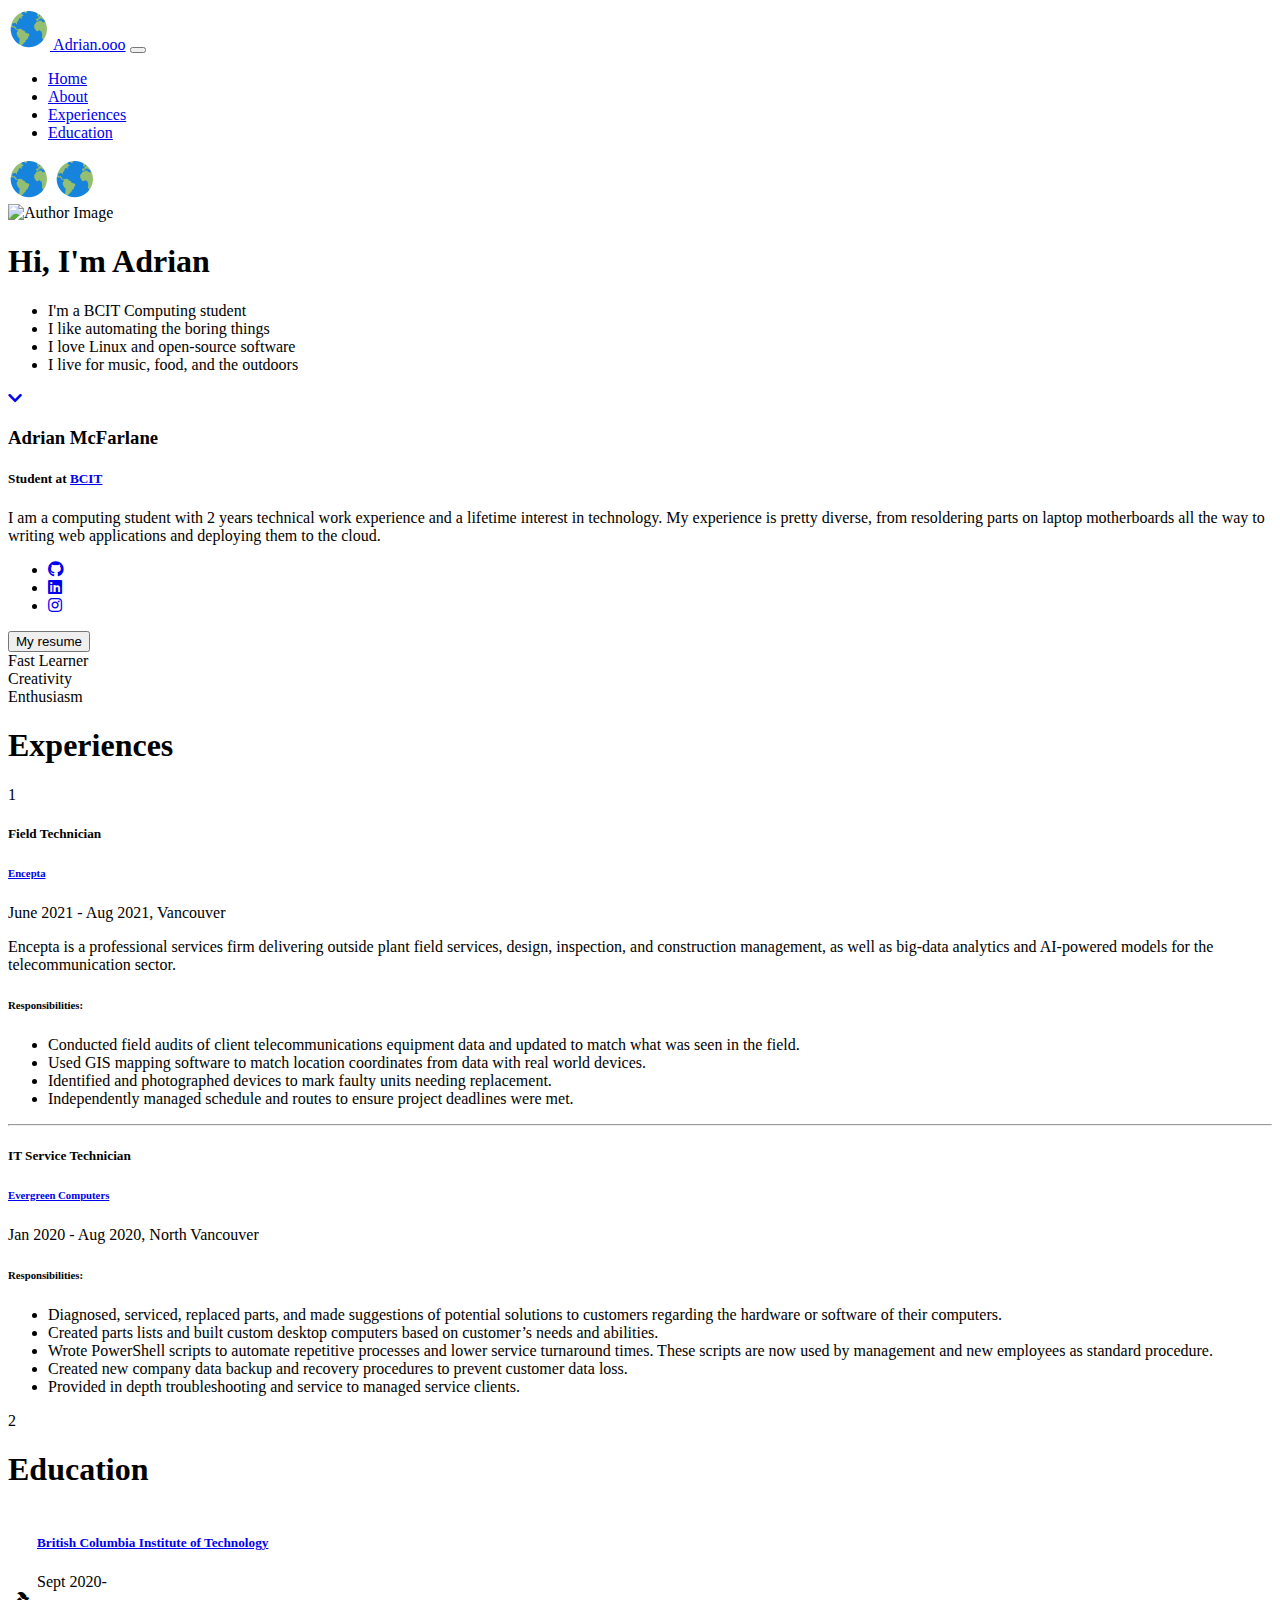
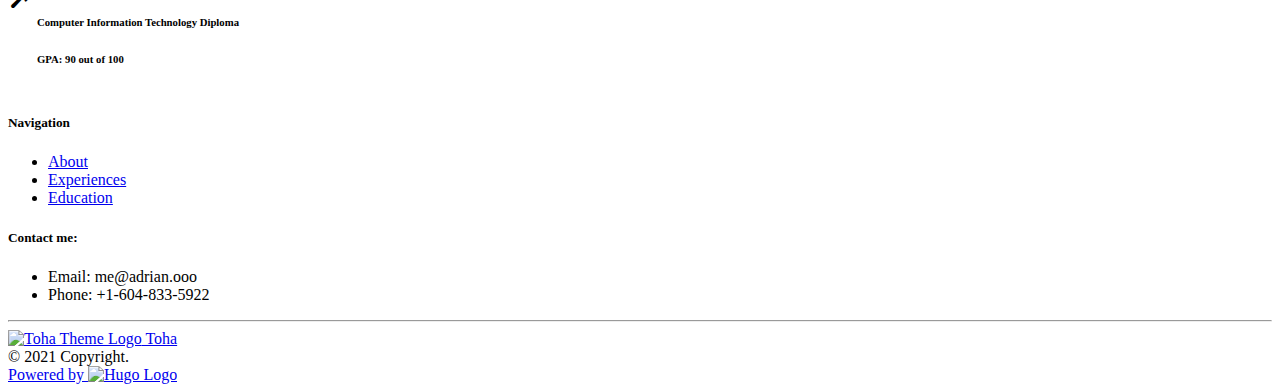
==== index.html @ cb861ec3 "deploy: a873d15d98a8f4fb4af628f9006a7cdf724141d8" ====
<!doctype html><html lang=en><head><meta name=generator content="Hugo 0.77.0"><title>Adrian.ooo</title><meta name=description content="Portfolio, Resume and Blog of Adrian McFarlane"><meta charset=utf-8><meta name=viewport content="width=device-width,initial-scale=1"><meta http-equiv=x-ua-compatible content="ie=edge"><link rel=stylesheet href=/css/bootstrap.min.css><link rel=stylesheet href=/css/layouts/main.css><link rel=stylesheet href=/css/navigators/navbar.css><link rel=stylesheet href=/css/plyr.css><link rel=stylesheet href=/css/flag-icon.min.css><link href="https://fonts.googleapis.com/css2?family=Muli:wght@300;400;500;600" rel=stylesheet><link rel=stylesheet href=https://cdnjs.cloudflare.com/ajax/libs/font-awesome/5.11.2/css/all.min.css><link rel=icon type=image/png href=/images/site/earth_hu4f6877b92e4fd700848e5f9305d8383c_39488_42x0_resize_box_2.png><meta property="og:title" content="Adrian.ooo"><meta property="og:type" content="website"><meta property="og:description" content="Portfolio, Resume and Blog of Adrian McFarlane"><meta property="og:image" content="https://confy.github.io/images/author/adrian-opalspoon.jpg"><meta property="og:url" content="https://confy.github.io"><link rel=stylesheet href=/css/sections/home.css><link rel=stylesheet href=/css/sections/about.css><link rel=stylesheet href=/css/sections/skills.css><link rel=stylesheet href=/css/sections/experiences.css><link rel=stylesheet href=/css/sections/education.css><link rel=stylesheet href=/css/sections/projects.css><link rel=stylesheet href=/css/sections/recent-posts.css><link rel=stylesheet href=/css/sections/achievements.css><link rel=stylesheet href=/css/sections/accomplishments.css><link rel=stylesheet href=/css/style.css><script type=application/javascript>var doNotTrack=false;if(!doNotTrack){window.ga=window.ga||function(){(ga.q=ga.q||[]).push(arguments)};ga.l=+new Date;ga('create','UA-122321624-2','auto');ga('send','pageview');}</script><script async src=https://www.google-analytics.com/analytics.js></script></head><body data-spy=scroll data-target=#top-navbar data-offset=100><nav class="navbar navbar-expand-xl top-navbar initial-navbar" id=top-navbar><div class=container><a class=navbar-brand href=/><img src=/images/site/earth_hu4f6877b92e4fd700848e5f9305d8383c_39488_42x0_resize_box_2.png id=logo alt=Logo>
Adrian.ooo</a>
<button class="navbar-toggler navbar-dark" id=navbar-toggler type=button data-toggle=collapse data-target=#top-nav-items aria-label=menu>
<span class=navbar-toggler-icon></span></button><div class="collapse navbar-collapse" id=top-nav-items><ul class="navbar-nav ml-auto"><li class=nav-item><a class=nav-link href=#home>Home</a></li><li class=nav-item><a class=nav-link href=#about>About</a></li><li class=nav-item><a class=nav-link href=#experiences>Experiences</a></li><li class=nav-item><a class=nav-link href=#education>Education</a></li></ul></div></div><img src=/images/site/earth_hu4f6877b92e4fd700848e5f9305d8383c_39488_42x0_resize_box_2.png class=d-none id=main-logo alt=Logo>
<img src=/images/site/earth_hu4f6877b92e4fd700848e5f9305d8383c_39488_42x0_resize_box_2.png class=d-none id=inverted-logo alt="Inverted Logo"></nav><div class="container-fluid home" id=home><style>#homePageBackgroundImageDivStyled{background-image:url(https://confy.github.io/images/site/default_background_hud41e00eeefd72faed347d5d20a286af7_655646_500x0_resize_q75_box.jpg)}@media(min-width:500px) and (max-width:800px){#homePageBackgroundImageDivStyled{background-image:url(https://confy.github.io/images/site/default_background_hud41e00eeefd72faed347d5d20a286af7_655646_800x0_resize_q75_box.jpg)}}@media(min-width:801px) and (max-width:1200px){#homePageBackgroundImageDivStyled{background-image:url(https://confy.github.io/images/site/default_background_hud41e00eeefd72faed347d5d20a286af7_655646_1200x0_resize_q75_box.jpg)}}@media(min-width:1201px) and (max-width:1500px){#homePageBackgroundImageDivStyled{background-image:url(https://confy.github.io/images/site/default_background_hud41e00eeefd72faed347d5d20a286af7_655646_1500x0_resize_q75_box.jpg)}}@media(min-width:1501px){#homePageBackgroundImageDivStyled{background-image:url(https://confy.github.io/images/site/default_background.jpg)}}</style><span class=on-the-fly-behavior></span><div id=homePageBackgroundImageDivStyled class="background container-fluid"></div><div class="container content text-center"><img src=/images/author/adrian-opalspoon_hue1e004f68374052e8c4bc7984e590418_100474_148x148_fit_q75_box.jpg class="rounded-circle mx-auto d-block img-fluid" alt="Author Image"><h1 class=greeting>Hi, I'm Adrian</h1><div class=typing-carousel><span id=ityped class=ityped></span><span class=ityped-cursor></span></div><ul id=typing-carousel-data><li>I'm a BCIT Computing student</li><li>I like automating the boring things</li><li>I love Linux and open-source software</li><li>I live for music, food, and the outdoors</li></ul><a href=#about aria-label="Read More - Adrian"><i class="arrow bounce fa fa-chevron-down"></i></a></div></div><div class="container-fluid section-holder d-flex bg-white"><div class="container anchor p-lg-5 about-section" id=about><div class="row pt-sm-2 pt-md-4 align-self-center"><div class=col-sm-6><h3 class=p-1>Adrian McFarlane</h3><h5 class=p-1>Student
at <a href=https://www.bcit.ca/programs/computer-information-technology-diploma-full-time-5540dipma/ title=BCIT target=_blank rel=noopener>BCIT</a></h5><p class="p-1 text-justify">I am a computing student with 2 years technical work experience and a lifetime interest in technology. My experience is pretty diverse, from resoldering parts on laptop motherboards all the way to writing web applications and deploying them to the cloud.</p><div class="text-container ml-auto"><ul class="social-link d-flex"><li><a href=https://www.github.com/confy title=Github target=_blank rel=noopener><i class="fab fa-github"></i></a></li><li><a href=https://www.linkedin.com/in/adrian-mcfarlane-b0b06b20b/ title=LinkedIn target=_blank rel=noopener><i class="fab fa-linkedin"></i></a></li><li><a href=https://www.instagram.com/adrianmc/ title=Instagram target=_blank rel=noopener><i class="fab fa-instagram"></i></a></li></ul></div><a href=/files/resume.pdf title="My resume" target=#><button class="btn btn-dark">My resume</button></a></div><div class="col-sm-6 pt-5 pl-md-4 pl-sm-3 pt-sm-0"><div class=row><div class="col-6 col-lg-4 p-2"><div class="circular-progress red"><span class=circular-progress-left><span class="circular-progress-bar circular-progress-percentage-90"></span></span><span class=circular-progress-right><span class=circular-progress-bar></span></span><div class=circular-progress-value>Fast Learner</div></div></div><div class="col-6 col-lg-4 p-2"><div class="circular-progress green"><span class=circular-progress-left><span class="circular-progress-bar circular-progress-percentage-90"></span></span><span class=circular-progress-right><span class=circular-progress-bar></span></span><div class=circular-progress-value>Creativity</div></div></div><div class="col-6 col-lg-4 p-2"><div class="circular-progress yellow"><span class=circular-progress-left><span class="circular-progress-bar circular-progress-percentage-95"></span></span><span class=circular-progress-right><span class=circular-progress-bar></span></span><div class=circular-progress-value>Enthusiasm</div></div></div></div></div></div></div></div><div class="container-fluid section-holder d-flex bg-dimmed"><div class="container-fluid anchor pb-5 experiences-section" id=experiences><h1 class=text-center>Experiences</h1><div class="container timeline text-justify"><div class="row align-items-center d-flex"><div class="col-1 col-lg-2 text-center vertical-line d-inline-flex justify-content-center"><div class="circle font-weight-bold">1</div></div><div class="col-10 col-lg-8"><div class=experience-entry-heading><h5>Field Technician</h5><h6><a href=https://www.encepta.net/ title=Encepta target=_blank rel=noopener>Encepta</a></h6><p class=text-muted>June 2021 - Aug 2021,
Vancouver</p></div><p>Encepta is a professional services firm delivering outside plant field services, design, inspection, and construction management, as well as big-data analytics and AI-powered models for the telecommunication sector.</p><h6 class=text-muted>Responsibilities:</h6><ul class=justify-content-around><li>Conducted field audits of client telecommunications equipment data and updated to match what was seen in the field.</li><li>Used GIS mapping software to match location coordinates from data with real world devices.</li><li>Identified and photographed devices to mark faulty units needing replacement.</li><li>Independently managed schedule and routes to ensure project deadlines were met.</li></ul></div></div><div class="row horizontal-line"><div class="col-1 col-lg-2 timeline-side-div"><div class=corner></div></div><div class="col-10 col-lg-8"><hr></div><div class="col-1 col-lg-2 timeline-side-div"><div class=corner></div></div></div><div class="row align-items-center justify-content-end d-flex"><div class="col-10 col-lg-8"><div class=experience-entry-heading><h5>IT Service Technician</h5><h6><a href=https://www.evergreencomputers.ca/ title="Evergreen Computers" target=_blank rel=noopener>Evergreen Computers</a></h6><p class=text-muted>Jan 2020 - Aug 2020,
North Vancouver</p></div><p></p><h6 class=text-muted>Responsibilities:</h6><ul class=justify-content-around><li>Diagnosed, serviced, replaced parts, and made suggestions of potential solutions to customers regarding the hardware or software of their computers.</li><li>Created parts lists and built custom desktop computers based on customer’s needs and abilities.</li><li>Wrote PowerShell scripts to automate repetitive processes and lower service turnaround times. These scripts are now used by management and new employees as standard procedure.</li><li>Created new company data backup and recovery procedures to prevent customer data loss.</li><li>Provided in depth troubleshooting and service to managed service clients.</li></ul></div><div class="col-1 col-lg-2 text-center vertical-line d-inline-flex justify-content-center"><div class="circle font-weight-bold">2</div></div></div></div></div></div><div class="container-fluid section-holder d-flex bg-white"><div class="container-fluid anchor pb-5 education-section" id=education><h1 class=text-center>Education</h1><div class=container><table class=education-info-table><tbody><tr><td class=icon><div class=hline></div><div class=icon-holder><i class="fas fa-hammer"></i></div></td><td class=line><div></div></td><td class=details><div class="degree-info card"><div class=row><div class="col-lg-10 col-md-8"><h5><a href=https://www.bcit.ca/ title="British Columbia Institute of Technology" target=_blank rel=noopener>British Columbia Institute of Technology</a></h5></div><div class="timeframe col-lg-2 col-md-4">Sept 2020-</div></div><h6>Computer Information Technology Diploma</h6><h6><span class=text-muted>GPA: </span><span>90</span> out of <span>100</span></h6></div></td></tr></tbody></table></div></div></div><footer class="container-fluid text-center align-content-center footer pb-2"><div class="container pt-5"><div class="row text-left"><div class="col-md-4 col-sm-12"><h5>Navigation</h5><ul><li class=nav-item><a class=smooth-scroll href=/#about>About</a></li><li class=nav-item><a class=smooth-scroll href=/#experiences>Experiences</a></li><li class=nav-item><a class=smooth-scroll href=/#education>Education</a></li></ul></div><div class="col-md-4 col-sm-12"><h5>Contact me:</h5><ul><li><span>Email:</span> <span>me@adrian.ooo</span></li><li><span>Phone:</span> <span>+1-604-833-5922</span></li></ul></div></div></div><hr><div class=container><div class="row text-left"><div class=col-md-4><a id=theme href=https://github.com/hossainemruz/toha target=_blank rel=noopener><img src=/images/theme-logo_hu8376fd15465fef26ffe66b6bcf0ca686_13669_32x0_resize_box_2.png alt="Toha Theme Logo">
Toha</a></div><div class="col-md-4 text-center">© 2021 Copyright.</div><div class="col-md-4 text-right"><a id=hugo href=https://gohugo.io/ target=_blank rel=noopener>Powered by
<img src=/images/hugo-logo.svg alt="Hugo Logo" height=18></a></div></div></div></footer><script type=text/javascript src=/js/jquery-3.4.1.min.js></script><script type=text/javascript src=/js/popper.min.js></script><script type=text/javascript src=/js/bootstrap.min.js></script><script type=text/javascript src=/js/navbar.js></script><script type=text/javascript src=/js/plyr.js></script><script type=text/javascript src=/js/main.js></script><script src=/js/itype.min.js></script><script src=/js/github-button.js></script><script src=/js/home.js></script><script src=/js/jquery.filterizr.min.js></script></body></html>
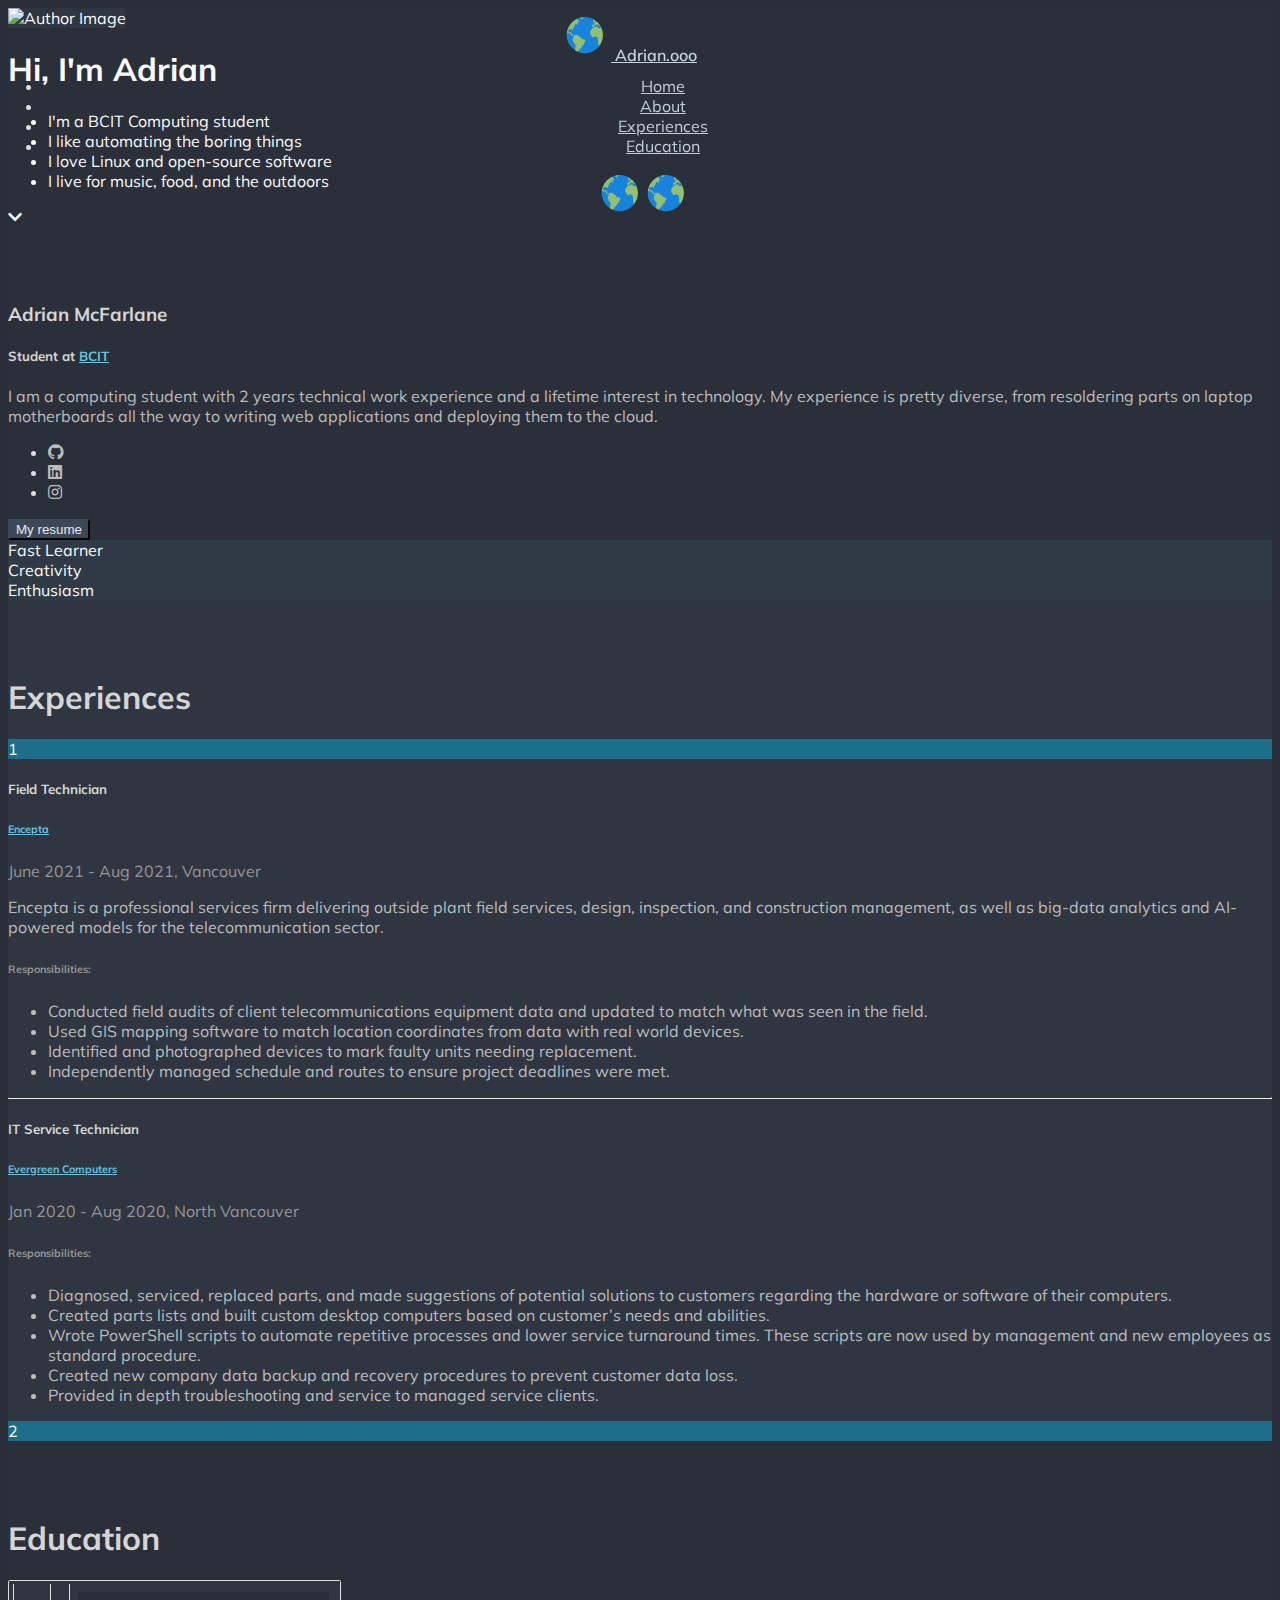
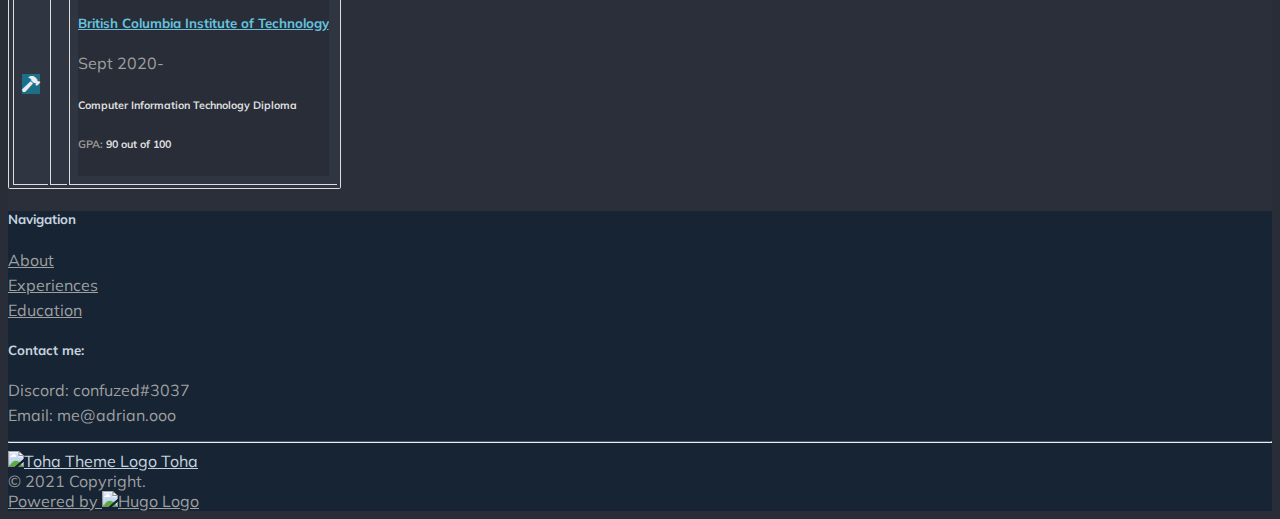
==== commit 2b6b2f54: "deploy: cf435c180e3354b45156dacb5be3ffd95b20d415" ====
--- a/index.html
+++ b/index.html
@@ -1,10 +1,10 @@
-<!doctype html><html lang=en><head><meta name=generator content="Hugo 0.77.0"><title>Adrian.ooo</title><meta name=description content="Portfolio, Resume and Blog of Adrian McFarlane"><meta charset=utf-8><meta name=viewport content="width=device-width,initial-scale=1"><meta http-equiv=x-ua-compatible content="ie=edge"><link rel=stylesheet href=/css/bootstrap.min.css><link rel=stylesheet href=/css/layouts/main.css><link rel=stylesheet href=/css/navigators/navbar.css><link rel=stylesheet href=/css/plyr.css><link rel=stylesheet href=/css/flag-icon.min.css><link href="https://fonts.googleapis.com/css2?family=Muli:wght@300;400;500;600" rel=stylesheet><link rel=stylesheet href=https://cdnjs.cloudflare.com/ajax/libs/font-awesome/5.11.2/css/all.min.css><link rel=icon type=image/png href=/images/site/earth_hu4f6877b92e4fd700848e5f9305d8383c_39488_42x0_resize_box_2.png><meta property="og:title" content="Adrian.ooo"><meta property="og:type" content="website"><meta property="og:description" content="Portfolio, Resume and Blog of Adrian McFarlane"><meta property="og:image" content="https://confy.github.io/images/author/adrian-opalspoon.jpg"><meta property="og:url" content="https://confy.github.io"><link rel=stylesheet href=/css/sections/home.css><link rel=stylesheet href=/css/sections/about.css><link rel=stylesheet href=/css/sections/skills.css><link rel=stylesheet href=/css/sections/experiences.css><link rel=stylesheet href=/css/sections/education.css><link rel=stylesheet href=/css/sections/projects.css><link rel=stylesheet href=/css/sections/recent-posts.css><link rel=stylesheet href=/css/sections/achievements.css><link rel=stylesheet href=/css/sections/accomplishments.css><link rel=stylesheet href=/css/style.css><script type=application/javascript>var doNotTrack=false;if(!doNotTrack){window.ga=window.ga||function(){(ga.q=ga.q||[]).push(arguments)};ga.l=+new Date;ga('create','UA-122321624-2','auto');ga('send','pageview');}</script><script async src=https://www.google-analytics.com/analytics.js></script></head><body data-spy=scroll data-target=#top-navbar data-offset=100><nav class="navbar navbar-expand-xl top-navbar initial-navbar" id=top-navbar><div class=container><a class=navbar-brand href=/><img src=/images/site/earth_hu4f6877b92e4fd700848e5f9305d8383c_39488_42x0_resize_box_2.png id=logo alt=Logo>
+<!doctype html><html lang=en><head><meta name=generator content="Hugo 0.77.0"><title>Adrian.ooo</title><meta name=description content="Portfolio, Resume of Adrian McFarlane"><meta charset=utf-8><meta name=viewport content="width=device-width,initial-scale=1"><meta http-equiv=x-ua-compatible content="ie=edge"><link rel=stylesheet href=/css/bootstrap.min.css><link rel=stylesheet href=/css/layouts/main.css><link rel=stylesheet href=/css/navigators/navbar.css><link rel=stylesheet href=/css/plyr.css><link rel=stylesheet href=/css/flag-icon.min.css><link href="https://fonts.googleapis.com/css2?family=Muli:wght@300;400;500;600" rel=stylesheet><link rel=stylesheet href=https://cdnjs.cloudflare.com/ajax/libs/font-awesome/5.11.2/css/all.min.css><link rel=icon type=image/png href=/images/site/earth_hu4f6877b92e4fd700848e5f9305d8383c_39488_42x0_resize_box_2.png><meta property="og:title" content="Adrian.ooo"><meta property="og:type" content="website"><meta property="og:description" content="Portfolio, Resume of Adrian McFarlane"><meta property="og:image" content="https://confy.github.io/images/author/adrian-opalspoon.jpg"><meta property="og:url" content="https://confy.github.io"><link rel=stylesheet href=/css/sections/home.css><link rel=stylesheet href=/css/sections/about.css><link rel=stylesheet href=/css/sections/skills.css><link rel=stylesheet href=/css/sections/experiences.css><link rel=stylesheet href=/css/sections/education.css><link rel=stylesheet href=/css/sections/projects.css><link rel=stylesheet href=/css/sections/recent-posts.css><link rel=stylesheet href=/css/sections/achievements.css><link rel=stylesheet href=/css/sections/accomplishments.css><link rel=stylesheet href=/css/style.css><script type=application/javascript>var doNotTrack=false;if(!doNotTrack){window.ga=window.ga||function(){(ga.q=ga.q||[]).push(arguments)};ga.l=+new Date;ga('create','UA-122321624-2','auto');ga('send','pageview');}</script><script async src=https://www.google-analytics.com/analytics.js></script></head><body data-spy=scroll data-target=#top-navbar data-offset=100><nav class="navbar navbar-expand-xl top-navbar initial-navbar" id=top-navbar><div class=container><a class=navbar-brand href=/><img src=/images/site/earth_hu4f6877b92e4fd700848e5f9305d8383c_39488_42x0_resize_box_2.png id=logo alt=Logo>
 Adrian.ooo</a>
 <button class="navbar-toggler navbar-dark" id=navbar-toggler type=button data-toggle=collapse data-target=#top-nav-items aria-label=menu>
 <span class=navbar-toggler-icon></span></button><div class="collapse navbar-collapse" id=top-nav-items><ul class="navbar-nav ml-auto"><li class=nav-item><a class=nav-link href=#home>Home</a></li><li class=nav-item><a class=nav-link href=#about>About</a></li><li class=nav-item><a class=nav-link href=#experiences>Experiences</a></li><li class=nav-item><a class=nav-link href=#education>Education</a></li></ul></div></div><img src=/images/site/earth_hu4f6877b92e4fd700848e5f9305d8383c_39488_42x0_resize_box_2.png class=d-none id=main-logo alt=Logo>
 <img src=/images/site/earth_hu4f6877b92e4fd700848e5f9305d8383c_39488_42x0_resize_box_2.png class=d-none id=inverted-logo alt="Inverted Logo"></nav><div class="container-fluid home" id=home><style>#homePageBackgroundImageDivStyled{background-image:url(https://confy.github.io/images/site/default_background_hud41e00eeefd72faed347d5d20a286af7_655646_500x0_resize_q75_box.jpg)}@media(min-width:500px) and (max-width:800px){#homePageBackgroundImageDivStyled{background-image:url(https://confy.github.io/images/site/default_background_hud41e00eeefd72faed347d5d20a286af7_655646_800x0_resize_q75_box.jpg)}}@media(min-width:801px) and (max-width:1200px){#homePageBackgroundImageDivStyled{background-image:url(https://confy.github.io/images/site/default_background_hud41e00eeefd72faed347d5d20a286af7_655646_1200x0_resize_q75_box.jpg)}}@media(min-width:1201px) and (max-width:1500px){#homePageBackgroundImageDivStyled{background-image:url(https://confy.github.io/images/site/default_background_hud41e00eeefd72faed347d5d20a286af7_655646_1500x0_resize_q75_box.jpg)}}@media(min-width:1501px){#homePageBackgroundImageDivStyled{background-image:url(https://confy.github.io/images/site/default_background.jpg)}}</style><span class=on-the-fly-behavior></span><div id=homePageBackgroundImageDivStyled class="background container-fluid"></div><div class="container content text-center"><img src=/images/author/adrian-opalspoon_hue1e004f68374052e8c4bc7984e590418_100474_148x148_fit_q75_box.jpg class="rounded-circle mx-auto d-block img-fluid" alt="Author Image"><h1 class=greeting>Hi, I'm Adrian</h1><div class=typing-carousel><span id=ityped class=ityped></span><span class=ityped-cursor></span></div><ul id=typing-carousel-data><li>I'm a BCIT Computing student</li><li>I like automating the boring things</li><li>I love Linux and open-source software</li><li>I live for music, food, and the outdoors</li></ul><a href=#about aria-label="Read More - Adrian"><i class="arrow bounce fa fa-chevron-down"></i></a></div></div><div class="container-fluid section-holder d-flex bg-white"><div class="container anchor p-lg-5 about-section" id=about><div class="row pt-sm-2 pt-md-4 align-self-center"><div class=col-sm-6><h3 class=p-1>Adrian McFarlane</h3><h5 class=p-1>Student
 at <a href=https://www.bcit.ca/programs/computer-information-technology-diploma-full-time-5540dipma/ title=BCIT target=_blank rel=noopener>BCIT</a></h5><p class="p-1 text-justify">I am a computing student with 2 years technical work experience and a lifetime interest in technology. My experience is pretty diverse, from resoldering parts on laptop motherboards all the way to writing web applications and deploying them to the cloud.</p><div class="text-container ml-auto"><ul class="social-link d-flex"><li><a href=https://www.github.com/confy title=Github target=_blank rel=noopener><i class="fab fa-github"></i></a></li><li><a href=https://www.linkedin.com/in/adrian-mcfarlane-b0b06b20b/ title=LinkedIn target=_blank rel=noopener><i class="fab fa-linkedin"></i></a></li><li><a href=https://www.instagram.com/adrianmc/ title=Instagram target=_blank rel=noopener><i class="fab fa-instagram"></i></a></li></ul></div><a href=/files/resume.pdf title="My resume" target=#><button class="btn btn-dark">My resume</button></a></div><div class="col-sm-6 pt-5 pl-md-4 pl-sm-3 pt-sm-0"><div class=row><div class="col-6 col-lg-4 p-2"><div class="circular-progress red"><span class=circular-progress-left><span class="circular-progress-bar circular-progress-percentage-90"></span></span><span class=circular-progress-right><span class=circular-progress-bar></span></span><div class=circular-progress-value>Fast Learner</div></div></div><div class="col-6 col-lg-4 p-2"><div class="circular-progress green"><span class=circular-progress-left><span class="circular-progress-bar circular-progress-percentage-90"></span></span><span class=circular-progress-right><span class=circular-progress-bar></span></span><div class=circular-progress-value>Creativity</div></div></div><div class="col-6 col-lg-4 p-2"><div class="circular-progress yellow"><span class=circular-progress-left><span class="circular-progress-bar circular-progress-percentage-95"></span></span><span class=circular-progress-right><span class=circular-progress-bar></span></span><div class=circular-progress-value>Enthusiasm</div></div></div></div></div></div></div></div><div class="container-fluid section-holder d-flex bg-dimmed"><div class="container-fluid anchor pb-5 experiences-section" id=experiences><h1 class=text-center>Experiences</h1><div class="container timeline text-justify"><div class="row align-items-center d-flex"><div class="col-1 col-lg-2 text-center vertical-line d-inline-flex justify-content-center"><div class="circle font-weight-bold">1</div></div><div class="col-10 col-lg-8"><div class=experience-entry-heading><h5>Field Technician</h5><h6><a href=https://www.encepta.net/ title=Encepta target=_blank rel=noopener>Encepta</a></h6><p class=text-muted>June 2021 - Aug 2021,
 Vancouver</p></div><p>Encepta is a professional services firm delivering outside plant field services, design, inspection, and construction management, as well as big-data analytics and AI-powered models for the telecommunication sector.</p><h6 class=text-muted>Responsibilities:</h6><ul class=justify-content-around><li>Conducted field audits of client telecommunications equipment data and updated to match what was seen in the field.</li><li>Used GIS mapping software to match location coordinates from data with real world devices.</li><li>Identified and photographed devices to mark faulty units needing replacement.</li><li>Independently managed schedule and routes to ensure project deadlines were met.</li></ul></div></div><div class="row horizontal-line"><div class="col-1 col-lg-2 timeline-side-div"><div class=corner></div></div><div class="col-10 col-lg-8"><hr></div><div class="col-1 col-lg-2 timeline-side-div"><div class=corner></div></div></div><div class="row align-items-center justify-content-end d-flex"><div class="col-10 col-lg-8"><div class=experience-entry-heading><h5>IT Service Technician</h5><h6><a href=https://www.evergreencomputers.ca/ title="Evergreen Computers" target=_blank rel=noopener>Evergreen Computers</a></h6><p class=text-muted>Jan 2020 - Aug 2020,
-North Vancouver</p></div><p></p><h6 class=text-muted>Responsibilities:</h6><ul class=justify-content-around><li>Diagnosed, serviced, replaced parts, and made suggestions of potential solutions to customers regarding the hardware or software of their computers.</li><li>Created parts lists and built custom desktop computers based on customer’s needs and abilities.</li><li>Wrote PowerShell scripts to automate repetitive processes and lower service turnaround times. These scripts are now used by management and new employees as standard procedure.</li><li>Created new company data backup and recovery procedures to prevent customer data loss.</li><li>Provided in depth troubleshooting and service to managed service clients.</li></ul></div><div class="col-1 col-lg-2 text-center vertical-line d-inline-flex justify-content-center"><div class="circle font-weight-bold">2</div></div></div></div></div></div><div class="container-fluid section-holder d-flex bg-white"><div class="container-fluid anchor pb-5 education-section" id=education><h1 class=text-center>Education</h1><div class=container><table class=education-info-table><tbody><tr><td class=icon><div class=hline></div><div class=icon-holder><i class="fas fa-hammer"></i></div></td><td class=line><div></div></td><td class=details><div class="degree-info card"><div class=row><div class="col-lg-10 col-md-8"><h5><a href=https://www.bcit.ca/ title="British Columbia Institute of Technology" target=_blank rel=noopener>British Columbia Institute of Technology</a></h5></div><div class="timeframe col-lg-2 col-md-4">Sept 2020-</div></div><h6>Computer Information Technology Diploma</h6><h6><span class=text-muted>GPA: </span><span>90</span> out of <span>100</span></h6></div></td></tr></tbody></table></div></div></div><footer class="container-fluid text-center align-content-center footer pb-2"><div class="container pt-5"><div class="row text-left"><div class="col-md-4 col-sm-12"><h5>Navigation</h5><ul><li class=nav-item><a class=smooth-scroll href=/#about>About</a></li><li class=nav-item><a class=smooth-scroll href=/#experiences>Experiences</a></li><li class=nav-item><a class=smooth-scroll href=/#education>Education</a></li></ul></div><div class="col-md-4 col-sm-12"><h5>Contact me:</h5><ul><li><span>Email:</span> <span>me@adrian.ooo</span></li><li><span>Phone:</span> <span>+1-604-833-5922</span></li></ul></div></div></div><hr><div class=container><div class="row text-left"><div class=col-md-4><a id=theme href=https://github.com/hossainemruz/toha target=_blank rel=noopener><img src=/images/theme-logo_hu8376fd15465fef26ffe66b6bcf0ca686_13669_32x0_resize_box_2.png alt="Toha Theme Logo">
+North Vancouver</p></div><p></p><h6 class=text-muted>Responsibilities:</h6><ul class=justify-content-around><li>Diagnosed, serviced, replaced parts, and made suggestions of potential solutions to customers regarding the hardware or software of their computers.</li><li>Created parts lists and built custom desktop computers based on customer’s needs and abilities.</li><li>Wrote PowerShell scripts to automate repetitive processes and lower service turnaround times. These scripts are now used by management and new employees as standard procedure.</li><li>Created new company data backup and recovery procedures to prevent customer data loss.</li><li>Provided in depth troubleshooting and service to managed service clients.</li></ul></div><div class="col-1 col-lg-2 text-center vertical-line d-inline-flex justify-content-center"><div class="circle font-weight-bold">2</div></div></div></div></div></div><div class="container-fluid section-holder d-flex bg-white"><div class="container-fluid anchor pb-5 education-section" id=education><h1 class=text-center>Education</h1><div class=container><table class=education-info-table><tbody><tr><td class=icon><div class=hline></div><div class=icon-holder><i class="fas fa-hammer"></i></div></td><td class=line><div></div></td><td class=details><div class="degree-info card"><div class=row><div class="col-lg-10 col-md-8"><h5><a href=https://www.bcit.ca/ title="British Columbia Institute of Technology" target=_blank rel=noopener>British Columbia Institute of Technology</a></h5></div><div class="timeframe col-lg-2 col-md-4">Sept 2020-</div></div><h6>Computer Information Technology Diploma</h6><h6><span class=text-muted>GPA: </span><span>90</span> out of <span>100</span></h6></div></td></tr></tbody></table></div></div></div><footer class="container-fluid text-center align-content-center footer pb-2"><div class="container pt-5"><div class="row text-left"><div class="col-md-4 col-sm-12"><h5>Navigation</h5><ul><li class=nav-item><a class=smooth-scroll href=/#about>About</a></li><li class=nav-item><a class=smooth-scroll href=/#experiences>Experiences</a></li><li class=nav-item><a class=smooth-scroll href=/#education>Education</a></li></ul></div><div class="col-md-4 col-sm-12"><h5>Contact me:</h5><ul><li><span>Discord:</span> <span>confuzed#3037</span></li><li><span>Email:</span> <span>me@adrian.ooo</span></li></ul></div></div></div><hr><div class=container><div class="row text-left"><div class=col-md-4><a id=theme href=https://github.com/hossainemruz/toha target=_blank rel=noopener><img src=/images/theme-logo_hu8376fd15465fef26ffe66b6bcf0ca686_13669_32x0_resize_box_2.png alt="Toha Theme Logo">
 Toha</a></div><div class="col-md-4 text-center">© 2021 Copyright.</div><div class="col-md-4 text-right"><a id=hugo href=https://gohugo.io/ target=_blank rel=noopener>Powered by
 <img src=/images/hugo-logo.svg alt="Hugo Logo" height=18></a></div></div></div></footer><script type=text/javascript src=/js/jquery-3.4.1.min.js></script><script type=text/javascript src=/js/popper.min.js></script><script type=text/javascript src=/js/bootstrap.min.js></script><script type=text/javascript src=/js/navbar.js></script><script type=text/javascript src=/js/plyr.js></script><script type=text/javascript src=/js/main.js></script><script src=/js/itype.min.js></script><script src=/js/github-button.js></script><script src=/js/home.js></script><script src=/js/jquery.filterizr.min.js></script></body></html>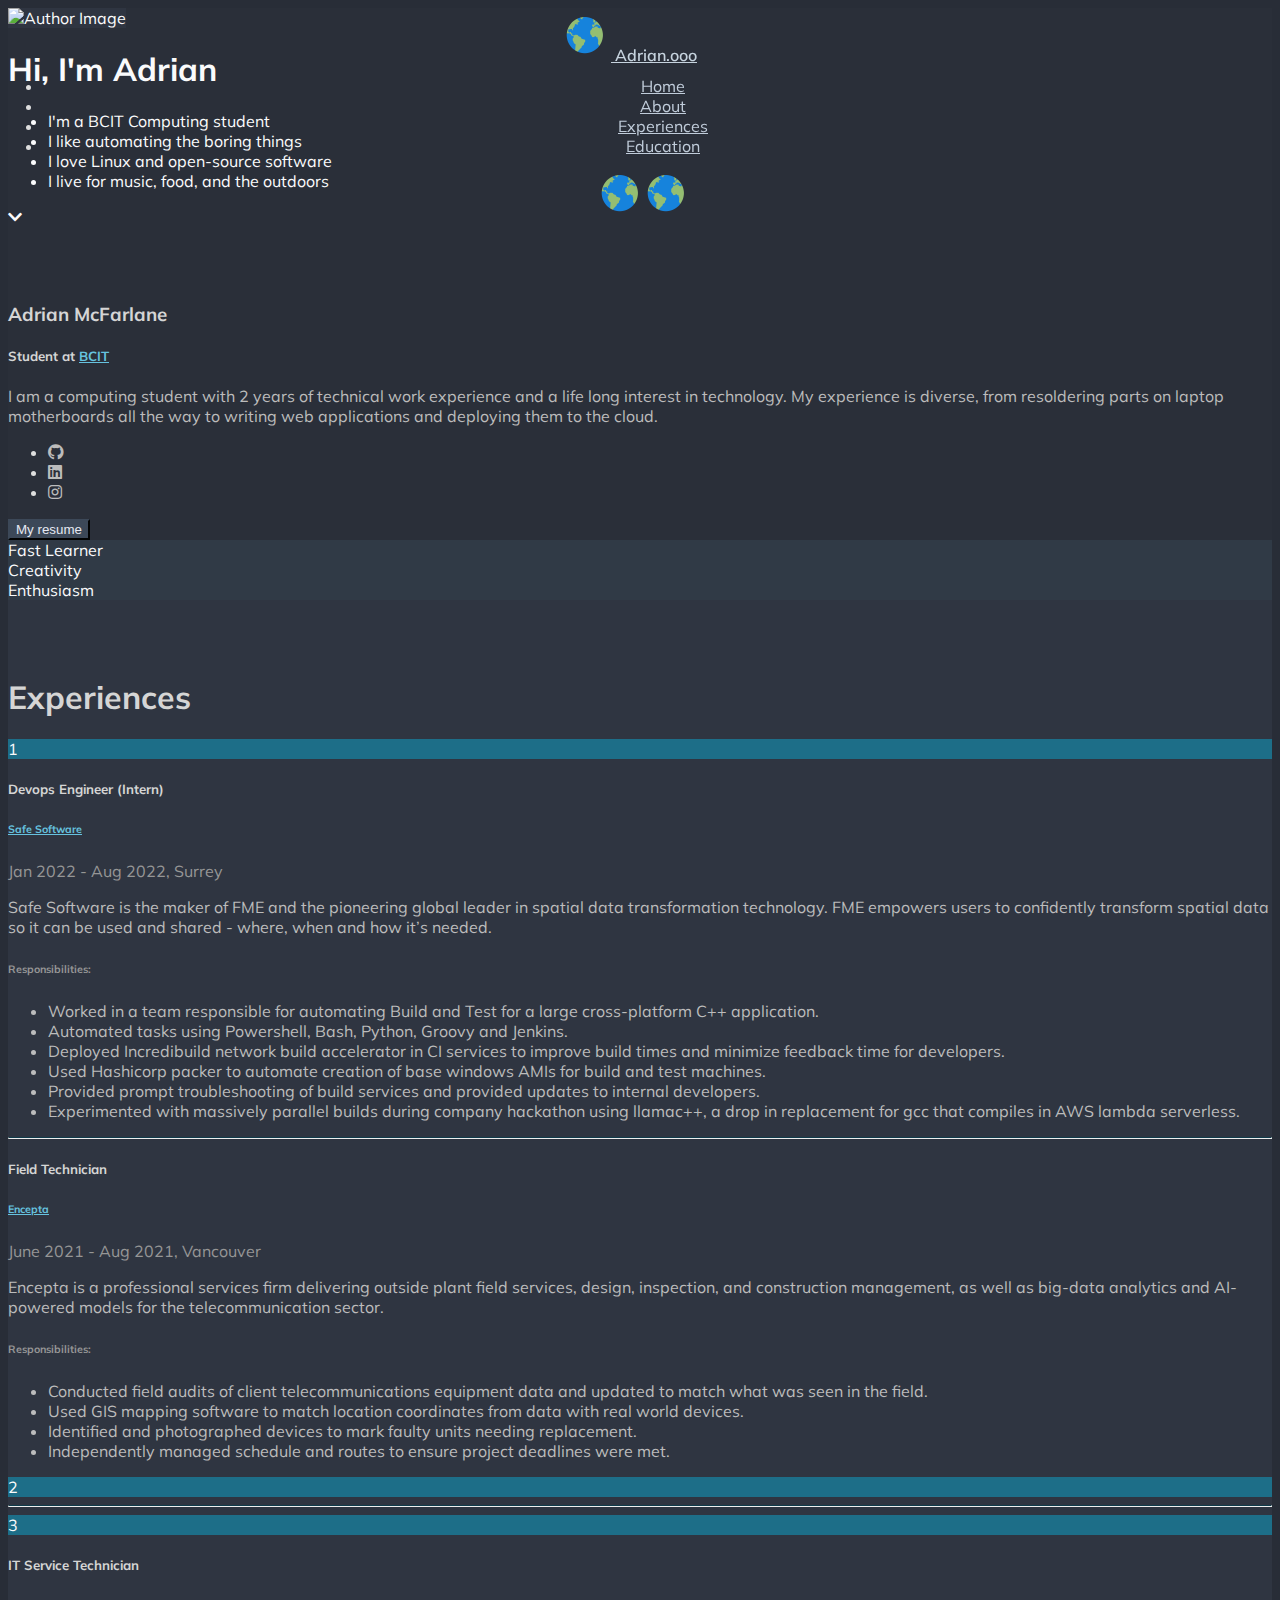
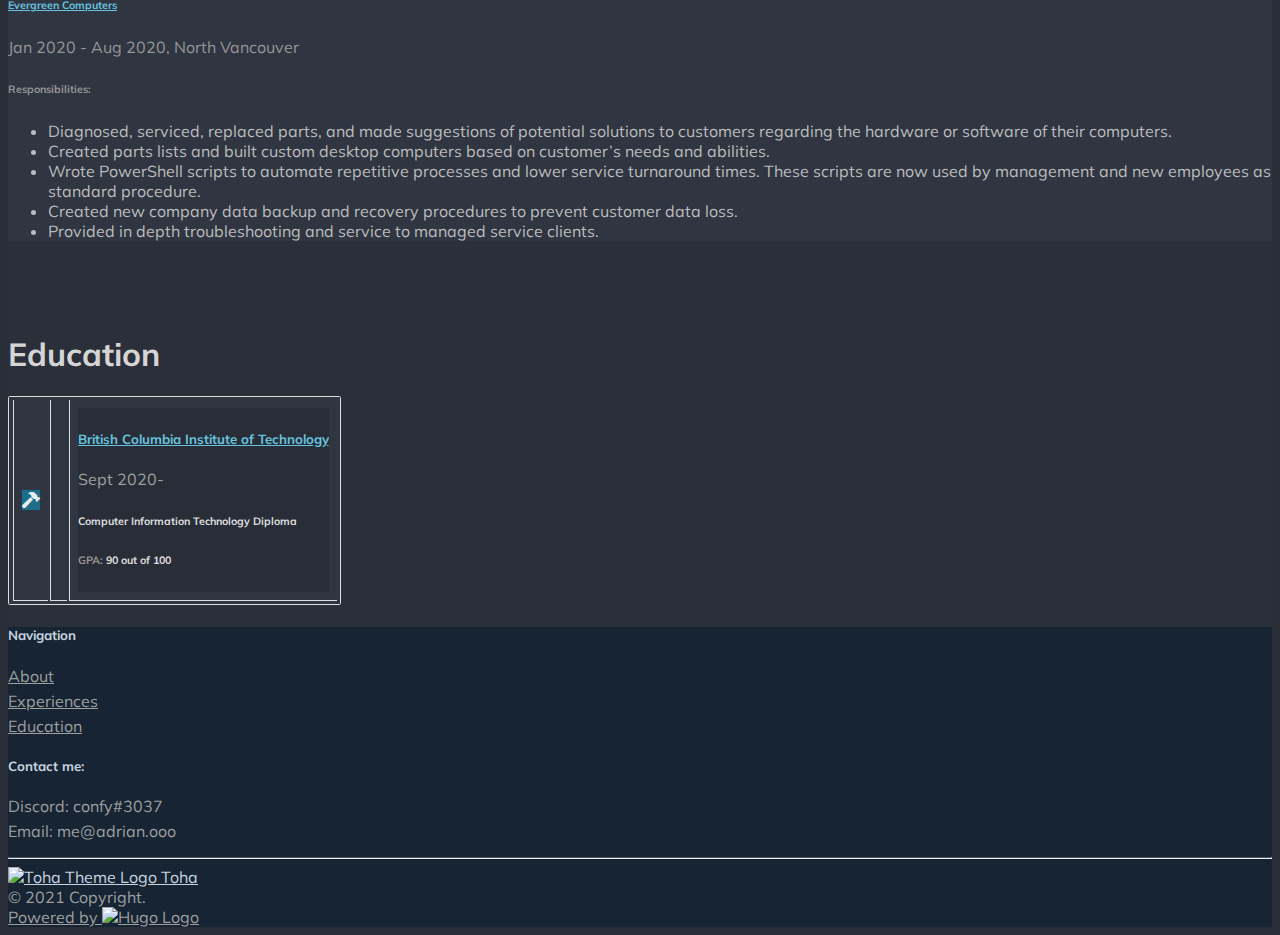
==== commit ce36579b: "deploy: d7c7cf8e57967316b3cc886b0fa1ad474ceb2462" ====
--- a/index.html
+++ b/index.html
@@ -3,8 +3,9 @@
 <button class="navbar-toggler navbar-dark" id=navbar-toggler type=button data-toggle=collapse data-target=#top-nav-items aria-label=menu>
 <span class=navbar-toggler-icon></span></button><div class="collapse navbar-collapse" id=top-nav-items><ul class="navbar-nav ml-auto"><li class=nav-item><a class=nav-link href=#home>Home</a></li><li class=nav-item><a class=nav-link href=#about>About</a></li><li class=nav-item><a class=nav-link href=#experiences>Experiences</a></li><li class=nav-item><a class=nav-link href=#education>Education</a></li></ul></div></div><img src=/images/site/earth_hu4f6877b92e4fd700848e5f9305d8383c_39488_42x0_resize_box_2.png class=d-none id=main-logo alt=Logo>
 <img src=/images/site/earth_hu4f6877b92e4fd700848e5f9305d8383c_39488_42x0_resize_box_2.png class=d-none id=inverted-logo alt="Inverted Logo"></nav><div class="container-fluid home" id=home><style>#homePageBackgroundImageDivStyled{background-image:url(https://confy.github.io/images/site/default_background_hud41e00eeefd72faed347d5d20a286af7_655646_500x0_resize_q75_box.jpg)}@media(min-width:500px) and (max-width:800px){#homePageBackgroundImageDivStyled{background-image:url(https://confy.github.io/images/site/default_background_hud41e00eeefd72faed347d5d20a286af7_655646_800x0_resize_q75_box.jpg)}}@media(min-width:801px) and (max-width:1200px){#homePageBackgroundImageDivStyled{background-image:url(https://confy.github.io/images/site/default_background_hud41e00eeefd72faed347d5d20a286af7_655646_1200x0_resize_q75_box.jpg)}}@media(min-width:1201px) and (max-width:1500px){#homePageBackgroundImageDivStyled{background-image:url(https://confy.github.io/images/site/default_background_hud41e00eeefd72faed347d5d20a286af7_655646_1500x0_resize_q75_box.jpg)}}@media(min-width:1501px){#homePageBackgroundImageDivStyled{background-image:url(https://confy.github.io/images/site/default_background.jpg)}}</style><span class=on-the-fly-behavior></span><div id=homePageBackgroundImageDivStyled class="background container-fluid"></div><div class="container content text-center"><img src=/images/author/adrian-opalspoon_hue1e004f68374052e8c4bc7984e590418_100474_148x148_fit_q75_box.jpg class="rounded-circle mx-auto d-block img-fluid" alt="Author Image"><h1 class=greeting>Hi, I'm Adrian</h1><div class=typing-carousel><span id=ityped class=ityped></span><span class=ityped-cursor></span></div><ul id=typing-carousel-data><li>I'm a BCIT Computing student</li><li>I like automating the boring things</li><li>I love Linux and open-source software</li><li>I live for music, food, and the outdoors</li></ul><a href=#about aria-label="Read More - Adrian"><i class="arrow bounce fa fa-chevron-down"></i></a></div></div><div class="container-fluid section-holder d-flex bg-white"><div class="container anchor p-lg-5 about-section" id=about><div class="row pt-sm-2 pt-md-4 align-self-center"><div class=col-sm-6><h3 class=p-1>Adrian McFarlane</h3><h5 class=p-1>Student
-at <a href=https://www.bcit.ca/programs/computer-information-technology-diploma-full-time-5540dipma/ title=BCIT target=_blank rel=noopener>BCIT</a></h5><p class="p-1 text-justify">I am a computing student with 2 years technical work experience and a lifetime interest in technology. My experience is pretty diverse, from resoldering parts on laptop motherboards all the way to writing web applications and deploying them to the cloud.</p><div class="text-container ml-auto"><ul class="social-link d-flex"><li><a href=https://www.github.com/confy title=Github target=_blank rel=noopener><i class="fab fa-github"></i></a></li><li><a href=https://www.linkedin.com/in/adrian-mcfarlane-b0b06b20b/ title=LinkedIn target=_blank rel=noopener><i class="fab fa-linkedin"></i></a></li><li><a href=https://www.instagram.com/adrianmc/ title=Instagram target=_blank rel=noopener><i class="fab fa-instagram"></i></a></li></ul></div><a href=/files/resume.pdf title="My resume" target=#><button class="btn btn-dark">My resume</button></a></div><div class="col-sm-6 pt-5 pl-md-4 pl-sm-3 pt-sm-0"><div class=row><div class="col-6 col-lg-4 p-2"><div class="circular-progress red"><span class=circular-progress-left><span class="circular-progress-bar circular-progress-percentage-90"></span></span><span class=circular-progress-right><span class=circular-progress-bar></span></span><div class=circular-progress-value>Fast Learner</div></div></div><div class="col-6 col-lg-4 p-2"><div class="circular-progress green"><span class=circular-progress-left><span class="circular-progress-bar circular-progress-percentage-90"></span></span><span class=circular-progress-right><span class=circular-progress-bar></span></span><div class=circular-progress-value>Creativity</div></div></div><div class="col-6 col-lg-4 p-2"><div class="circular-progress yellow"><span class=circular-progress-left><span class="circular-progress-bar circular-progress-percentage-95"></span></span><span class=circular-progress-right><span class=circular-progress-bar></span></span><div class=circular-progress-value>Enthusiasm</div></div></div></div></div></div></div></div><div class="container-fluid section-holder d-flex bg-dimmed"><div class="container-fluid anchor pb-5 experiences-section" id=experiences><h1 class=text-center>Experiences</h1><div class="container timeline text-justify"><div class="row align-items-center d-flex"><div class="col-1 col-lg-2 text-center vertical-line d-inline-flex justify-content-center"><div class="circle font-weight-bold">1</div></div><div class="col-10 col-lg-8"><div class=experience-entry-heading><h5>Field Technician</h5><h6><a href=https://www.encepta.net/ title=Encepta target=_blank rel=noopener>Encepta</a></h6><p class=text-muted>June 2021 - Aug 2021,
-Vancouver</p></div><p>Encepta is a professional services firm delivering outside plant field services, design, inspection, and construction management, as well as big-data analytics and AI-powered models for the telecommunication sector.</p><h6 class=text-muted>Responsibilities:</h6><ul class=justify-content-around><li>Conducted field audits of client telecommunications equipment data and updated to match what was seen in the field.</li><li>Used GIS mapping software to match location coordinates from data with real world devices.</li><li>Identified and photographed devices to mark faulty units needing replacement.</li><li>Independently managed schedule and routes to ensure project deadlines were met.</li></ul></div></div><div class="row horizontal-line"><div class="col-1 col-lg-2 timeline-side-div"><div class=corner></div></div><div class="col-10 col-lg-8"><hr></div><div class="col-1 col-lg-2 timeline-side-div"><div class=corner></div></div></div><div class="row align-items-center justify-content-end d-flex"><div class="col-10 col-lg-8"><div class=experience-entry-heading><h5>IT Service Technician</h5><h6><a href=https://www.evergreencomputers.ca/ title="Evergreen Computers" target=_blank rel=noopener>Evergreen Computers</a></h6><p class=text-muted>Jan 2020 - Aug 2020,
-North Vancouver</p></div><p></p><h6 class=text-muted>Responsibilities:</h6><ul class=justify-content-around><li>Diagnosed, serviced, replaced parts, and made suggestions of potential solutions to customers regarding the hardware or software of their computers.</li><li>Created parts lists and built custom desktop computers based on customer’s needs and abilities.</li><li>Wrote PowerShell scripts to automate repetitive processes and lower service turnaround times. These scripts are now used by management and new employees as standard procedure.</li><li>Created new company data backup and recovery procedures to prevent customer data loss.</li><li>Provided in depth troubleshooting and service to managed service clients.</li></ul></div><div class="col-1 col-lg-2 text-center vertical-line d-inline-flex justify-content-center"><div class="circle font-weight-bold">2</div></div></div></div></div></div><div class="container-fluid section-holder d-flex bg-white"><div class="container-fluid anchor pb-5 education-section" id=education><h1 class=text-center>Education</h1><div class=container><table class=education-info-table><tbody><tr><td class=icon><div class=hline></div><div class=icon-holder><i class="fas fa-hammer"></i></div></td><td class=line><div></div></td><td class=details><div class="degree-info card"><div class=row><div class="col-lg-10 col-md-8"><h5><a href=https://www.bcit.ca/ title="British Columbia Institute of Technology" target=_blank rel=noopener>British Columbia Institute of Technology</a></h5></div><div class="timeframe col-lg-2 col-md-4">Sept 2020-</div></div><h6>Computer Information Technology Diploma</h6><h6><span class=text-muted>GPA: </span><span>90</span> out of <span>100</span></h6></div></td></tr></tbody></table></div></div></div><footer class="container-fluid text-center align-content-center footer pb-2"><div class="container pt-5"><div class="row text-left"><div class="col-md-4 col-sm-12"><h5>Navigation</h5><ul><li class=nav-item><a class=smooth-scroll href=/#about>About</a></li><li class=nav-item><a class=smooth-scroll href=/#experiences>Experiences</a></li><li class=nav-item><a class=smooth-scroll href=/#education>Education</a></li></ul></div><div class="col-md-4 col-sm-12"><h5>Contact me:</h5><ul><li><span>Discord:</span> <span>confuzed#3037</span></li><li><span>Email:</span> <span>me@adrian.ooo</span></li></ul></div></div></div><hr><div class=container><div class="row text-left"><div class=col-md-4><a id=theme href=https://github.com/hossainemruz/toha target=_blank rel=noopener><img src=/images/theme-logo_hu8376fd15465fef26ffe66b6bcf0ca686_13669_32x0_resize_box_2.png alt="Toha Theme Logo">
+at <a href=https://www.bcit.ca/programs/computer-information-technology-diploma-full-time-5540dipma/ title=BCIT target=_blank rel=noopener>BCIT</a></h5><p class="p-1 text-justify">I am a computing student with 2 years of technical work experience and a life long interest in technology. My experience is diverse, from resoldering parts on laptop motherboards all the way to writing web applications and deploying them to the cloud.</p><div class="text-container ml-auto"><ul class="social-link d-flex"><li><a href=https://www.github.com/confy title=Github target=_blank rel=noopener><i class="fab fa-github"></i></a></li><li><a href=https://www.linkedin.com/in/adrian-mcfarlane-b0b06b20b/ title=LinkedIn target=_blank rel=noopener><i class="fab fa-linkedin"></i></a></li><li><a href=https://www.instagram.com/adrianmc/ title=Instagram target=_blank rel=noopener><i class="fab fa-instagram"></i></a></li></ul></div><a href=/files/resume.pdf title="My resume" target=#><button class="btn btn-dark">My resume</button></a></div><div class="col-sm-6 pt-5 pl-md-4 pl-sm-3 pt-sm-0"><div class=row><div class="col-6 col-lg-4 p-2"><div class="circular-progress red"><span class=circular-progress-left><span class="circular-progress-bar circular-progress-percentage-90"></span></span><span class=circular-progress-right><span class=circular-progress-bar></span></span><div class=circular-progress-value>Fast Learner</div></div></div><div class="col-6 col-lg-4 p-2"><div class="circular-progress green"><span class=circular-progress-left><span class="circular-progress-bar circular-progress-percentage-90"></span></span><span class=circular-progress-right><span class=circular-progress-bar></span></span><div class=circular-progress-value>Creativity</div></div></div><div class="col-6 col-lg-4 p-2"><div class="circular-progress blue"><span class=circular-progress-left><span class="circular-progress-bar circular-progress-percentage-95"></span></span><span class=circular-progress-right><span class=circular-progress-bar></span></span><div class=circular-progress-value>Enthusiasm</div></div></div></div></div></div></div></div><div class="container-fluid section-holder d-flex bg-dimmed"><div class="container-fluid anchor pb-5 experiences-section" id=experiences><h1 class=text-center>Experiences</h1><div class="container timeline text-justify"><div class="row align-items-center d-flex"><div class="col-1 col-lg-2 text-center vertical-line d-inline-flex justify-content-center"><div class="circle font-weight-bold">1</div></div><div class="col-10 col-lg-8"><div class=experience-entry-heading><h5>Devops Engineer (Intern)</h5><h6><a href=https://www.safe.com/ title="Safe Software" target=_blank rel=noopener>Safe Software</a></h6><p class=text-muted>Jan 2022 - Aug 2022,
+Surrey</p></div><p>Safe Software is the maker of FME and the pioneering global leader in spatial data transformation technology. FME empowers users to confidently transform spatial data so it can be used and shared - where, when and how it&rsquo;s needed.</p><h6 class=text-muted>Responsibilities:</h6><ul class=justify-content-around><li>Worked in a team responsible for automating Build and Test for a large cross-platform C++ application.</li><li>Automated tasks using Powershell, Bash, Python, Groovy and Jenkins.</li><li>Deployed Incredibuild network build accelerator in CI services to improve build times and minimize feedback time for developers.</li><li>Used Hashicorp packer to automate creation of base windows AMIs for build and test machines.</li><li>Provided prompt troubleshooting of build services and provided updates to internal developers.</li><li>Experimented with massively parallel builds during company hackathon using llamac++, a drop in replacement for gcc that compiles in AWS lambda serverless.</li></ul></div></div><div class="row horizontal-line"><div class="col-1 col-lg-2 timeline-side-div"><div class=corner></div></div><div class="col-10 col-lg-8"><hr></div><div class="col-1 col-lg-2 timeline-side-div"><div class=corner></div></div></div><div class="row align-items-center justify-content-end d-flex"><div class="col-10 col-lg-8"><div class=experience-entry-heading><h5>Field Technician</h5><h6><a href=https://www.encepta.net/ title=Encepta target=_blank rel=noopener>Encepta</a></h6><p class=text-muted>June 2021 - Aug 2021,
+Vancouver</p></div><p>Encepta is a professional services firm delivering outside plant field services, design, inspection, and construction management, as well as big-data analytics and AI-powered models for the telecommunication sector.</p><h6 class=text-muted>Responsibilities:</h6><ul class=justify-content-around><li>Conducted field audits of client telecommunications equipment data and updated to match what was seen in the field.</li><li>Used GIS mapping software to match location coordinates from data with real world devices.</li><li>Identified and photographed devices to mark faulty units needing replacement.</li><li>Independently managed schedule and routes to ensure project deadlines were met.</li></ul></div><div class="col-1 col-lg-2 text-center vertical-line d-inline-flex justify-content-center"><div class="circle font-weight-bold">2</div></div></div><div class="row horizontal-line"><div class="col-1 col-lg-2 timeline-side-div"><div class=corner></div></div><div class="col-10 col-lg-8"><hr></div><div class="col-1 col-lg-2 timeline-side-div"><div class=corner></div></div></div><div class="row align-items-center d-flex"><div class="col-1 col-lg-2 text-center vertical-line d-inline-flex justify-content-center"><div class="circle font-weight-bold">3</div></div><div class="col-10 col-lg-8"><div class=experience-entry-heading><h5>IT Service Technician</h5><h6><a href=https://www.evergreencomputers.ca/ title="Evergreen Computers" target=_blank rel=noopener>Evergreen Computers</a></h6><p class=text-muted>Jan 2020 - Aug 2020,
+North Vancouver</p></div><p></p><h6 class=text-muted>Responsibilities:</h6><ul class=justify-content-around><li>Diagnosed, serviced, replaced parts, and made suggestions of potential solutions to customers regarding the hardware or software of their computers.</li><li>Created parts lists and built custom desktop computers based on customer’s needs and abilities.</li><li>Wrote PowerShell scripts to automate repetitive processes and lower service turnaround times. These scripts are now used by management and new employees as standard procedure.</li><li>Created new company data backup and recovery procedures to prevent customer data loss.</li><li>Provided in depth troubleshooting and service to managed service clients.</li></ul></div></div></div></div></div><div class="container-fluid section-holder d-flex bg-white"><div class="container-fluid anchor pb-5 education-section" id=education><h1 class=text-center>Education</h1><div class=container><table class=education-info-table><tbody><tr><td class=icon><div class=hline></div><div class=icon-holder><i class="fas fa-hammer"></i></div></td><td class=line><div></div></td><td class=details><div class="degree-info card"><div class=row><div class="col-lg-10 col-md-8"><h5><a href=https://www.bcit.ca/ title="British Columbia Institute of Technology" target=_blank rel=noopener>British Columbia Institute of Technology</a></h5></div><div class="timeframe col-lg-2 col-md-4">Sept 2020-</div></div><h6>Computer Information Technology Diploma</h6><h6><span class=text-muted>GPA: </span><span>90</span> out of <span>100</span></h6></div></td></tr></tbody></table></div></div></div><footer class="container-fluid text-center align-content-center footer pb-2"><div class="container pt-5"><div class="row text-left"><div class="col-md-4 col-sm-12"><h5>Navigation</h5><ul><li class=nav-item><a class=smooth-scroll href=/#about>About</a></li><li class=nav-item><a class=smooth-scroll href=/#experiences>Experiences</a></li><li class=nav-item><a class=smooth-scroll href=/#education>Education</a></li></ul></div><div class="col-md-4 col-sm-12"><h5>Contact me:</h5><ul><li><span>Discord:</span> <span>confy#3037</span></li><li><span>Email:</span> <span>me@adrian.ooo</span></li></ul></div></div></div><hr><div class=container><div class="row text-left"><div class=col-md-4><a id=theme href=https://github.com/hossainemruz/toha target=_blank rel=noopener><img src=/images/theme-logo_hu8376fd15465fef26ffe66b6bcf0ca686_13669_32x0_resize_box_2.png alt="Toha Theme Logo">
 Toha</a></div><div class="col-md-4 text-center">© 2021 Copyright.</div><div class="col-md-4 text-right"><a id=hugo href=https://gohugo.io/ target=_blank rel=noopener>Powered by
 <img src=/images/hugo-logo.svg alt="Hugo Logo" height=18></a></div></div></div></footer><script type=text/javascript src=/js/jquery-3.4.1.min.js></script><script type=text/javascript src=/js/popper.min.js></script><script type=text/javascript src=/js/bootstrap.min.js></script><script type=text/javascript src=/js/navbar.js></script><script type=text/javascript src=/js/plyr.js></script><script type=text/javascript src=/js/main.js></script><script src=/js/itype.min.js></script><script src=/js/github-button.js></script><script src=/js/home.js></script><script src=/js/jquery.filterizr.min.js></script></body></html>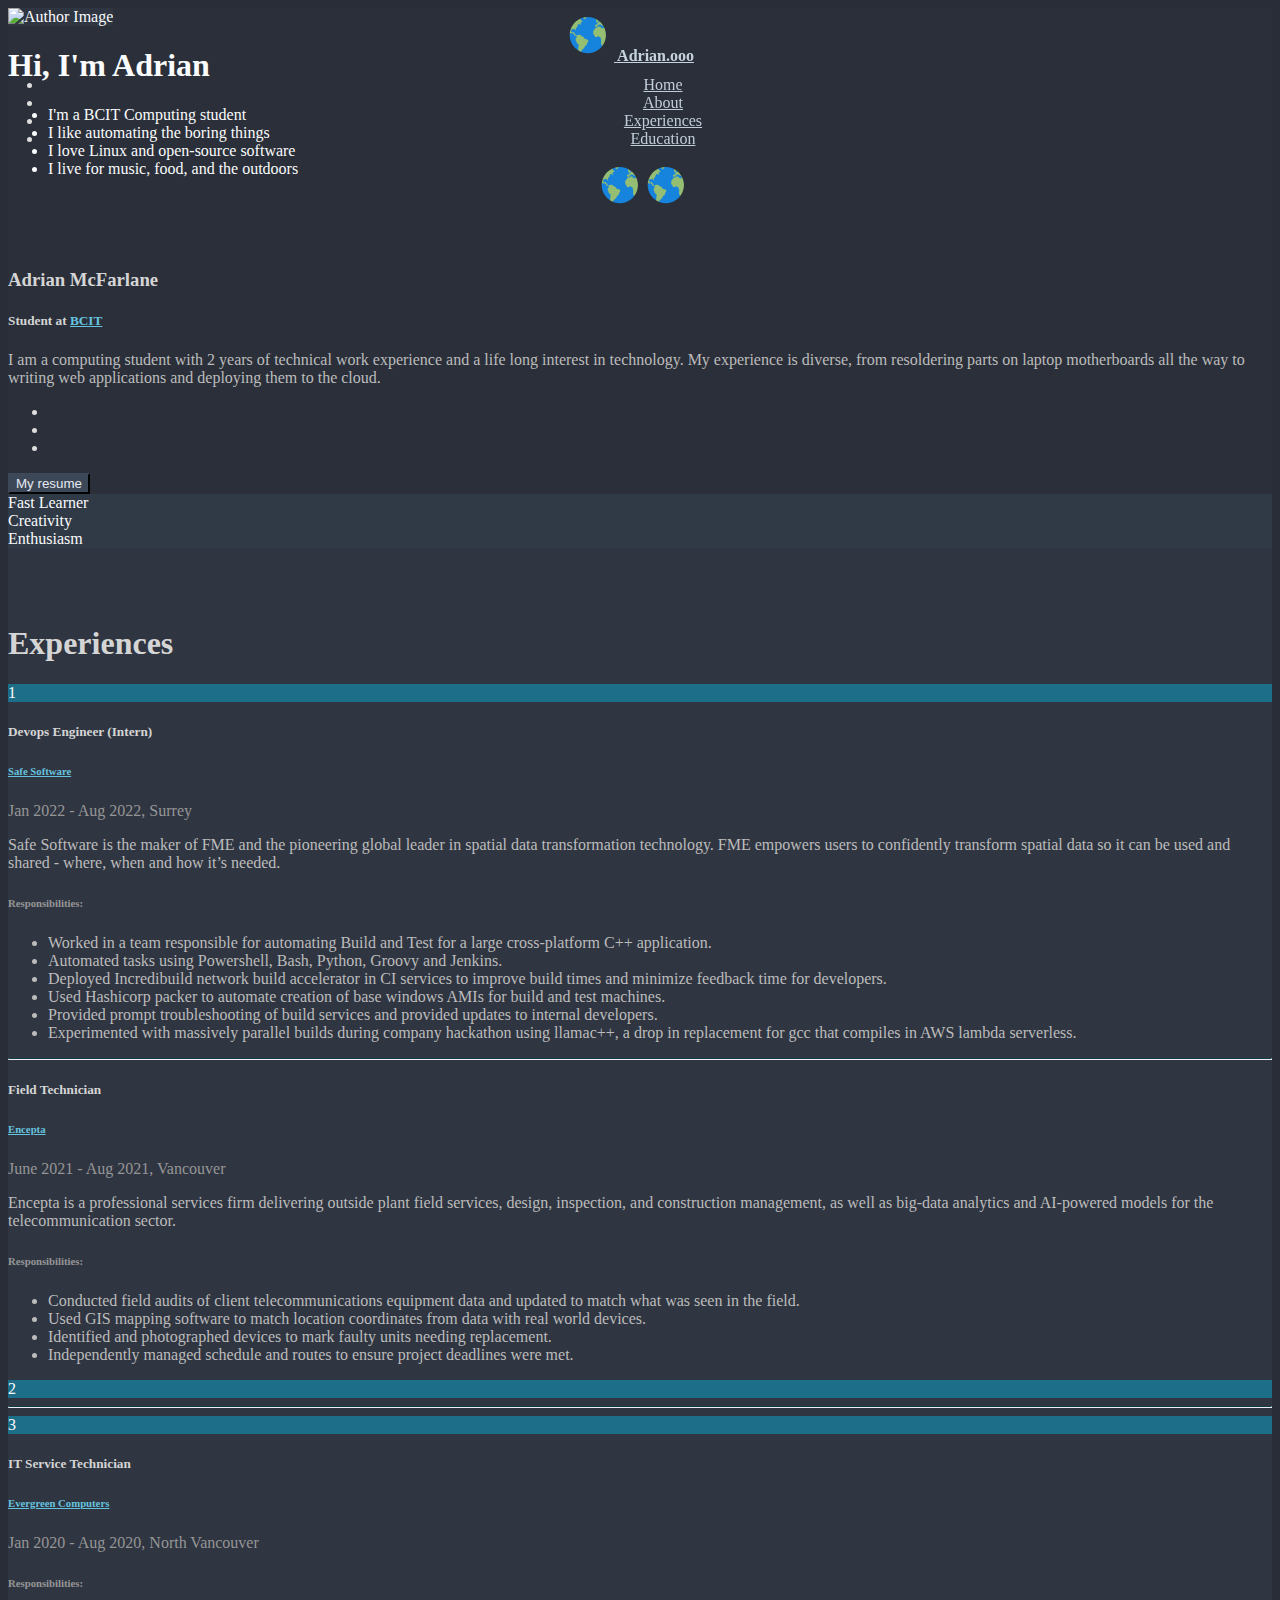
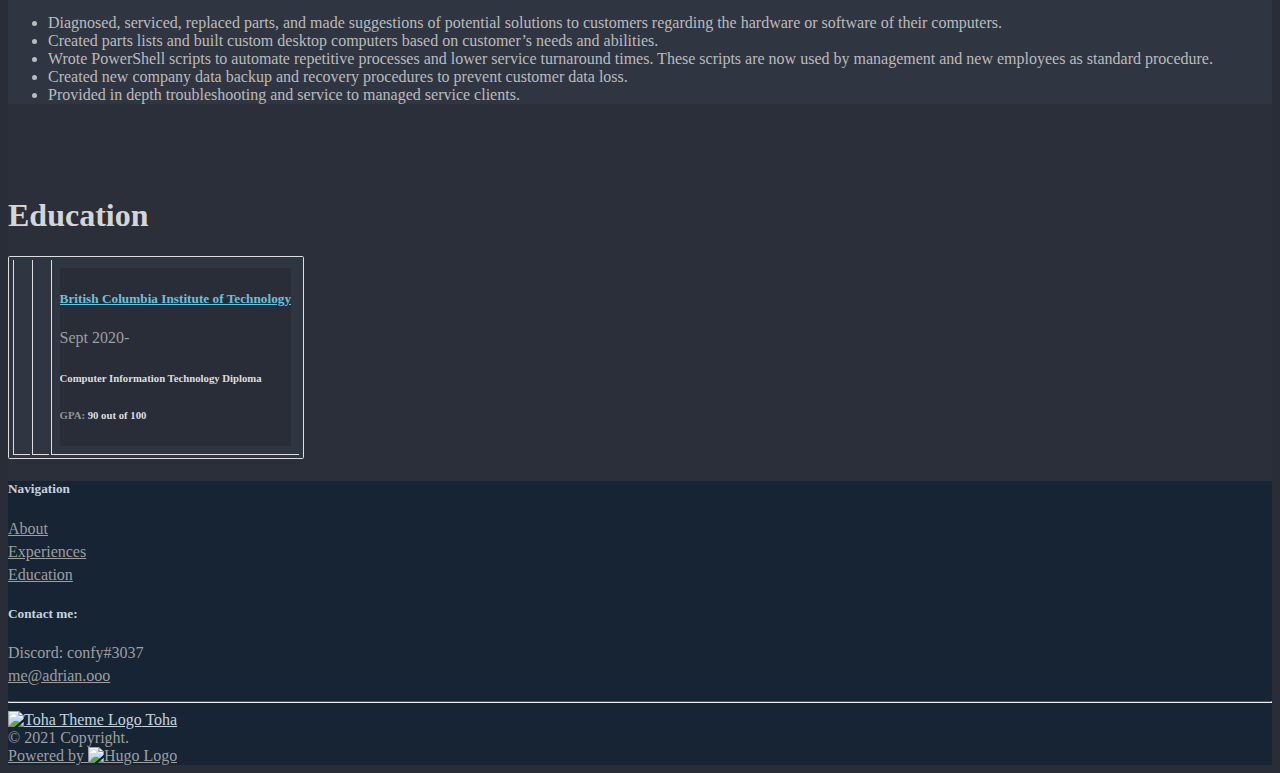
==== commit d121493e: "deploy: 0966a38ac4ae7310da88f9de5767dfa480c90d4b" ====
--- a/index.html
+++ b/index.html
@@ -1,11 +1,11 @@
-<!doctype html><html lang=en><head><meta name=generator content="Hugo 0.77.0"><title>Adrian.ooo</title><meta name=description content="Portfolio, Resume of Adrian McFarlane"><meta charset=utf-8><meta name=viewport content="width=device-width,initial-scale=1"><meta http-equiv=x-ua-compatible content="ie=edge"><link rel=stylesheet href=/css/bootstrap.min.css><link rel=stylesheet href=/css/layouts/main.css><link rel=stylesheet href=/css/navigators/navbar.css><link rel=stylesheet href=/css/plyr.css><link rel=stylesheet href=/css/flag-icon.min.css><link href="https://fonts.googleapis.com/css2?family=Muli:wght@300;400;500;600" rel=stylesheet><link rel=stylesheet href=https://cdnjs.cloudflare.com/ajax/libs/font-awesome/5.11.2/css/all.min.css><link rel=icon type=image/png href=/images/site/earth_hu4f6877b92e4fd700848e5f9305d8383c_39488_42x0_resize_box_2.png><meta property="og:title" content="Adrian.ooo"><meta property="og:type" content="website"><meta property="og:description" content="Portfolio, Resume of Adrian McFarlane"><meta property="og:image" content="https://confy.github.io/images/author/adrian-opalspoon.jpg"><meta property="og:url" content="https://confy.github.io"><link rel=stylesheet href=/css/sections/home.css><link rel=stylesheet href=/css/sections/about.css><link rel=stylesheet href=/css/sections/skills.css><link rel=stylesheet href=/css/sections/experiences.css><link rel=stylesheet href=/css/sections/education.css><link rel=stylesheet href=/css/sections/projects.css><link rel=stylesheet href=/css/sections/recent-posts.css><link rel=stylesheet href=/css/sections/achievements.css><link rel=stylesheet href=/css/sections/accomplishments.css><link rel=stylesheet href=/css/style.css><script type=application/javascript>var doNotTrack=false;if(!doNotTrack){window.ga=window.ga||function(){(ga.q=ga.q||[]).push(arguments)};ga.l=+new Date;ga('create','UA-122321624-2','auto');ga('send','pageview');}</script><script async src=https://www.google-analytics.com/analytics.js></script></head><body data-spy=scroll data-target=#top-navbar data-offset=100><nav class="navbar navbar-expand-xl top-navbar initial-navbar" id=top-navbar><div class=container><a class=navbar-brand href=/><img src=/images/site/earth_hu4f6877b92e4fd700848e5f9305d8383c_39488_42x0_resize_box_2.png id=logo alt=Logo>
+<!doctype html><html lang=en><head><meta name=generator content="Hugo 0.77.0"><title>Adrian.ooo</title><meta name=description content="Portfolio, Resume of Adrian McFarlane"><meta charset=utf-8><meta name=viewport content="width=device-width,initial-scale=1"><meta http-equiv=x-ua-compatible content="ie=edge"><link rel=stylesheet href=/css/bootstrap.min.css><link rel=stylesheet href=/css/layouts/main.css><link rel=stylesheet href=/css/navigators/navbar.css><link rel=stylesheet href=/css/plyr.css><link rel=stylesheet href=/css/flag-icon.min.css><link rel=stylesheet href=/google-fonts/Mulish/mulish.css><link rel=stylesheet href=/fontawesome/css/all.min.css><link rel=icon type=image/png href=/images/site/earth_hu4f6877b92e4fd700848e5f9305d8383c_39488_42x0_resize_box_2.png><meta property="og:title" content="Adrian.ooo"><meta property="og:type" content="website"><meta property="og:description" content="Portfolio, Resume of Adrian McFarlane"><meta property="og:image" content="https://confy.github.io/images/author/adrian-opalspoon.jpg"><meta property="og:url" content="https://confy.github.io"><link rel=stylesheet href=/css/sections/home.css><link rel=stylesheet href=/css/sections/about.css><link rel=stylesheet href=/css/sections/skills.css><link rel=stylesheet href=/css/sections/experiences.css><link rel=stylesheet href=/css/sections/education.css><link rel=stylesheet href=/css/sections/projects.css><link rel=stylesheet href=/css/sections/recent-posts.css><link rel=stylesheet href=/css/sections/achievements.css><link rel=stylesheet href=/css/sections/accomplishments.css><link rel=stylesheet href=/css/sections/publications.css><link rel=stylesheet href=/css/style.css><script type=application/javascript>var doNotTrack=false;if(!doNotTrack){(function(i,s,o,g,r,a,m){i['GoogleAnalyticsObject']=r;i[r]=i[r]||function(){(i[r].q=i[r].q||[]).push(arguments)},i[r].l=1*new Date();a=s.createElement(o),m=s.getElementsByTagName(o)[0];a.async=1;a.src=g;m.parentNode.insertBefore(a,m)})(window,document,'script','https://www.google-analytics.com/analytics.js','ga');ga('create','UA-122321624-2','auto');ga('send','pageview');}</script></head><body data-spy=scroll data-target=#top-navbar data-offset=100><nav class="navbar navbar-expand-xl top-navbar initial-navbar" id=top-navbar><div class=container><a class=navbar-brand href=/><img src=/images/site/earth_hu4f6877b92e4fd700848e5f9305d8383c_39488_42x0_resize_box_2.png id=logo alt=Logo>
 Adrian.ooo</a>
 <button class="navbar-toggler navbar-dark" id=navbar-toggler type=button data-toggle=collapse data-target=#top-nav-items aria-label=menu>
-<span class=navbar-toggler-icon></span></button><div class="collapse navbar-collapse" id=top-nav-items><ul class="navbar-nav ml-auto"><li class=nav-item><a class=nav-link href=#home>Home</a></li><li class=nav-item><a class=nav-link href=#about>About</a></li><li class=nav-item><a class=nav-link href=#experiences>Experiences</a></li><li class=nav-item><a class=nav-link href=#education>Education</a></li></ul></div></div><img src=/images/site/earth_hu4f6877b92e4fd700848e5f9305d8383c_39488_42x0_resize_box_2.png class=d-none id=main-logo alt=Logo>
-<img src=/images/site/earth_hu4f6877b92e4fd700848e5f9305d8383c_39488_42x0_resize_box_2.png class=d-none id=inverted-logo alt="Inverted Logo"></nav><div class="container-fluid home" id=home><style>#homePageBackgroundImageDivStyled{background-image:url(https://confy.github.io/images/site/default_background_hud41e00eeefd72faed347d5d20a286af7_655646_500x0_resize_q75_box.jpg)}@media(min-width:500px) and (max-width:800px){#homePageBackgroundImageDivStyled{background-image:url(https://confy.github.io/images/site/default_background_hud41e00eeefd72faed347d5d20a286af7_655646_800x0_resize_q75_box.jpg)}}@media(min-width:801px) and (max-width:1200px){#homePageBackgroundImageDivStyled{background-image:url(https://confy.github.io/images/site/default_background_hud41e00eeefd72faed347d5d20a286af7_655646_1200x0_resize_q75_box.jpg)}}@media(min-width:1201px) and (max-width:1500px){#homePageBackgroundImageDivStyled{background-image:url(https://confy.github.io/images/site/default_background_hud41e00eeefd72faed347d5d20a286af7_655646_1500x0_resize_q75_box.jpg)}}@media(min-width:1501px){#homePageBackgroundImageDivStyled{background-image:url(https://confy.github.io/images/site/default_background.jpg)}}</style><span class=on-the-fly-behavior></span><div id=homePageBackgroundImageDivStyled class="background container-fluid"></div><div class="container content text-center"><img src=/images/author/adrian-opalspoon_hue1e004f68374052e8c4bc7984e590418_100474_148x148_fit_q75_box.jpg class="rounded-circle mx-auto d-block img-fluid" alt="Author Image"><h1 class=greeting>Hi, I'm Adrian</h1><div class=typing-carousel><span id=ityped class=ityped></span><span class=ityped-cursor></span></div><ul id=typing-carousel-data><li>I'm a BCIT Computing student</li><li>I like automating the boring things</li><li>I love Linux and open-source software</li><li>I live for music, food, and the outdoors</li></ul><a href=#about aria-label="Read More - Adrian"><i class="arrow bounce fa fa-chevron-down"></i></a></div></div><div class="container-fluid section-holder d-flex bg-white"><div class="container anchor p-lg-5 about-section" id=about><div class="row pt-sm-2 pt-md-4 align-self-center"><div class=col-sm-6><h3 class=p-1>Adrian McFarlane</h3><h5 class=p-1>Student
-at <a href=https://www.bcit.ca/programs/computer-information-technology-diploma-full-time-5540dipma/ title=BCIT target=_blank rel=noopener>BCIT</a></h5><p class="p-1 text-justify">I am a computing student with 2 years of technical work experience and a life long interest in technology. My experience is diverse, from resoldering parts on laptop motherboards all the way to writing web applications and deploying them to the cloud.</p><div class="text-container ml-auto"><ul class="social-link d-flex"><li><a href=https://www.github.com/confy title=Github target=_blank rel=noopener><i class="fab fa-github"></i></a></li><li><a href=https://www.linkedin.com/in/adrian-mcfarlane-b0b06b20b/ title=LinkedIn target=_blank rel=noopener><i class="fab fa-linkedin"></i></a></li><li><a href=https://www.instagram.com/adrianmc/ title=Instagram target=_blank rel=noopener><i class="fab fa-instagram"></i></a></li></ul></div><a href=/files/resume.pdf title="My resume" target=#><button class="btn btn-dark">My resume</button></a></div><div class="col-sm-6 pt-5 pl-md-4 pl-sm-3 pt-sm-0"><div class=row><div class="col-6 col-lg-4 p-2"><div class="circular-progress red"><span class=circular-progress-left><span class="circular-progress-bar circular-progress-percentage-90"></span></span><span class=circular-progress-right><span class=circular-progress-bar></span></span><div class=circular-progress-value>Fast Learner</div></div></div><div class="col-6 col-lg-4 p-2"><div class="circular-progress green"><span class=circular-progress-left><span class="circular-progress-bar circular-progress-percentage-90"></span></span><span class=circular-progress-right><span class=circular-progress-bar></span></span><div class=circular-progress-value>Creativity</div></div></div><div class="col-6 col-lg-4 p-2"><div class="circular-progress blue"><span class=circular-progress-left><span class="circular-progress-bar circular-progress-percentage-95"></span></span><span class=circular-progress-right><span class=circular-progress-bar></span></span><div class=circular-progress-value>Enthusiasm</div></div></div></div></div></div></div></div><div class="container-fluid section-holder d-flex bg-dimmed"><div class="container-fluid anchor pb-5 experiences-section" id=experiences><h1 class=text-center>Experiences</h1><div class="container timeline text-justify"><div class="row align-items-center d-flex"><div class="col-1 col-lg-2 text-center vertical-line d-inline-flex justify-content-center"><div class="circle font-weight-bold">1</div></div><div class="col-10 col-lg-8"><div class=experience-entry-heading><h5>Devops Engineer (Intern)</h5><h6><a href=https://www.safe.com/ title="Safe Software" target=_blank rel=noopener>Safe Software</a></h6><p class=text-muted>Jan 2022 - Aug 2022,
+<span class=navbar-toggler-icon></span></button><div class="collapse navbar-collapse dynamic-navbar" id=top-nav-items><ul class="navbar-nav ml-auto"><li class=nav-item><a class=nav-link href=#home>Home</a></li><li class=nav-item><a class=nav-link href=#about>About</a></li><li class=nav-item><a class=nav-link href=#experiences>Experiences</a></li><li class=nav-item><a class=nav-link href=#education>Education</a></li></ul></div></div><img src=/images/site/earth_hu4f6877b92e4fd700848e5f9305d8383c_39488_42x0_resize_box_2.png class=d-none id=main-logo alt=Logo>
+<img src=/images/site/earth_hu4f6877b92e4fd700848e5f9305d8383c_39488_42x0_resize_box_2.png class=d-none id=inverted-logo alt="Inverted Logo"></nav><div class="container-fluid home" id=home><style>#homePageBackgroundImageDivStyled{background-image:url(/images/site/default_background_hud41e00eeefd72faed347d5d20a286af7_655646_500x0_resize_q75_box.jpg)}@media(min-width:500px) and (max-width:800px){#homePageBackgroundImageDivStyled{background-image:url(/images/site/default_background_hud41e00eeefd72faed347d5d20a286af7_655646_800x0_resize_q75_box.jpg)}}@media(min-width:801px) and (max-width:1200px){#homePageBackgroundImageDivStyled{background-image:url(/images/site/default_background_hud41e00eeefd72faed347d5d20a286af7_655646_1200x0_resize_q75_box.jpg)}}@media(min-width:1201px) and (max-width:1500px){#homePageBackgroundImageDivStyled{background-image:url(/images/site/default_background_hud41e00eeefd72faed347d5d20a286af7_655646_1500x0_resize_q75_box.jpg)}}@media(min-width:1501px){#homePageBackgroundImageDivStyled{background-image:url(/images/site/default_background.jpg)}}</style><span class=on-the-fly-behavior></span><div id=homePageBackgroundImageDivStyled class="background container-fluid"></div><div class="container content text-center"><img src=/images/author/adrian-opalspoon_hue1e004f68374052e8c4bc7984e590418_100474_148x148_fit_q75_box.jpg class="rounded-circle mx-auto d-block img-fluid" alt="Author Image"><h1 class=greeting>Hi, I'm Adrian</h1><div class=typing-carousel><span id=ityped class=ityped></span><span class=ityped-cursor></span></div><ul id=typing-carousel-data><li>I'm a BCIT Computing student</li><li>I like automating the boring things</li><li>I love Linux and open-source software</li><li>I live for music, food, and the outdoors</li></ul><a href=#about class=arrow-center aria-label="Read More - Adrian"><i class="arrow bounce fa fa-chevron-down"></i></a></div></div><div class="container-fluid section-holder d-flex bg-white"><div class="container anchor p-lg-5 about-section" id=about><div class="row pt-sm-2 pt-md-4 align-self-center"><div class=col-sm-6><h3 class=p-1>Adrian McFarlane</h3><h5 class=p-1>Student
+at <a href=https://www.bcit.ca/programs/computer-information-technology-diploma-full-time-5540dipma/ title=BCIT target=_blank rel=noopener>BCIT</a></h5><p class="p-1 text-justify">I am a computing student with 2 years of technical work experience and a life long interest in technology. My experience is diverse, from resoldering parts on laptop motherboards all the way to writing web applications and deploying them to the cloud.</p><div class="text-container ml-auto"><ul class="social-link d-flex"><li><a href=https://www.github.com/confy title=Github target=_blank rel=noopener><i class="fab fa-github"></i></a></li><li><a href=https://www.linkedin.com/in/adrian-mcfarlane-b0b06b20b/ title=LinkedIn target=_blank rel=noopener><i class="fab fa-linkedin"></i></a></li><li><a href=https://www.instagram.com/adrianmc/ title=Instagram target=_blank rel=noopener><i class="fab fa-instagram"></i></a></li></ul></div><a href=/files/resume2022.pdf title="My resume" target=#><button class="btn btn-dark">My resume</button></a></div><div class="col-sm-6 pt-5 pl-md-4 pl-sm-3 pt-sm-0"><div class=row><div class="col-6 col-lg-4 p-2"><div class="circular-progress red"><span class=circular-progress-left><span class="circular-progress-bar circular-progress-percentage-90"></span></span><span class=circular-progress-right><span class=circular-progress-bar></span></span><div class=circular-progress-value>Fast Learner</div></div></div><div class="col-6 col-lg-4 p-2"><div class="circular-progress green"><span class=circular-progress-left><span class="circular-progress-bar circular-progress-percentage-90"></span></span><span class=circular-progress-right><span class=circular-progress-bar></span></span><div class=circular-progress-value>Creativity</div></div></div><div class="col-6 col-lg-4 p-2"><div class="circular-progress blue"><span class=circular-progress-left><span class="circular-progress-bar circular-progress-percentage-95"></span></span><span class=circular-progress-right><span class=circular-progress-bar></span></span><div class=circular-progress-value>Enthusiasm</div></div></div></div></div></div></div></div><div class="container-fluid section-holder d-flex bg-dimmed"><div class="container-fluid anchor pb-5 experiences-section"><h1 class=text-center><span id=experiences></span>Experiences</h1><div class="container timeline text-justify"><div class="row align-items-center d-flex"><div class="col-1 col-lg-2 text-center vertical-line d-inline-flex justify-content-center"><div class="circle font-weight-bold">1</div></div><div class="col-10 col-lg-8"><div class=experience-entry-heading><h5>Devops Engineer (Intern)</h5><h6><a href=https://www.safe.com/ title="Safe Software" target=_blank rel=noopener>Safe Software</a></h6><p class=text-muted>Jan 2022 - Aug 2022,
 Surrey</p></div><p>Safe Software is the maker of FME and the pioneering global leader in spatial data transformation technology. FME empowers users to confidently transform spatial data so it can be used and shared - where, when and how it&rsquo;s needed.</p><h6 class=text-muted>Responsibilities:</h6><ul class=justify-content-around><li>Worked in a team responsible for automating Build and Test for a large cross-platform C++ application.</li><li>Automated tasks using Powershell, Bash, Python, Groovy and Jenkins.</li><li>Deployed Incredibuild network build accelerator in CI services to improve build times and minimize feedback time for developers.</li><li>Used Hashicorp packer to automate creation of base windows AMIs for build and test machines.</li><li>Provided prompt troubleshooting of build services and provided updates to internal developers.</li><li>Experimented with massively parallel builds during company hackathon using llamac++, a drop in replacement for gcc that compiles in AWS lambda serverless.</li></ul></div></div><div class="row horizontal-line"><div class="col-1 col-lg-2 timeline-side-div"><div class=corner></div></div><div class="col-10 col-lg-8"><hr></div><div class="col-1 col-lg-2 timeline-side-div"><div class=corner></div></div></div><div class="row align-items-center justify-content-end d-flex"><div class="col-10 col-lg-8"><div class=experience-entry-heading><h5>Field Technician</h5><h6><a href=https://www.encepta.net/ title=Encepta target=_blank rel=noopener>Encepta</a></h6><p class=text-muted>June 2021 - Aug 2021,
 Vancouver</p></div><p>Encepta is a professional services firm delivering outside plant field services, design, inspection, and construction management, as well as big-data analytics and AI-powered models for the telecommunication sector.</p><h6 class=text-muted>Responsibilities:</h6><ul class=justify-content-around><li>Conducted field audits of client telecommunications equipment data and updated to match what was seen in the field.</li><li>Used GIS mapping software to match location coordinates from data with real world devices.</li><li>Identified and photographed devices to mark faulty units needing replacement.</li><li>Independently managed schedule and routes to ensure project deadlines were met.</li></ul></div><div class="col-1 col-lg-2 text-center vertical-line d-inline-flex justify-content-center"><div class="circle font-weight-bold">2</div></div></div><div class="row horizontal-line"><div class="col-1 col-lg-2 timeline-side-div"><div class=corner></div></div><div class="col-10 col-lg-8"><hr></div><div class="col-1 col-lg-2 timeline-side-div"><div class=corner></div></div></div><div class="row align-items-center d-flex"><div class="col-1 col-lg-2 text-center vertical-line d-inline-flex justify-content-center"><div class="circle font-weight-bold">3</div></div><div class="col-10 col-lg-8"><div class=experience-entry-heading><h5>IT Service Technician</h5><h6><a href=https://www.evergreencomputers.ca/ title="Evergreen Computers" target=_blank rel=noopener>Evergreen Computers</a></h6><p class=text-muted>Jan 2020 - Aug 2020,
-North Vancouver</p></div><p></p><h6 class=text-muted>Responsibilities:</h6><ul class=justify-content-around><li>Diagnosed, serviced, replaced parts, and made suggestions of potential solutions to customers regarding the hardware or software of their computers.</li><li>Created parts lists and built custom desktop computers based on customer’s needs and abilities.</li><li>Wrote PowerShell scripts to automate repetitive processes and lower service turnaround times. These scripts are now used by management and new employees as standard procedure.</li><li>Created new company data backup and recovery procedures to prevent customer data loss.</li><li>Provided in depth troubleshooting and service to managed service clients.</li></ul></div></div></div></div></div><div class="container-fluid section-holder d-flex bg-white"><div class="container-fluid anchor pb-5 education-section" id=education><h1 class=text-center>Education</h1><div class=container><table class=education-info-table><tbody><tr><td class=icon><div class=hline></div><div class=icon-holder><i class="fas fa-hammer"></i></div></td><td class=line><div></div></td><td class=details><div class="degree-info card"><div class=row><div class="col-lg-10 col-md-8"><h5><a href=https://www.bcit.ca/ title="British Columbia Institute of Technology" target=_blank rel=noopener>British Columbia Institute of Technology</a></h5></div><div class="timeframe col-lg-2 col-md-4">Sept 2020-</div></div><h6>Computer Information Technology Diploma</h6><h6><span class=text-muted>GPA: </span><span>90</span> out of <span>100</span></h6></div></td></tr></tbody></table></div></div></div><footer class="container-fluid text-center align-content-center footer pb-2"><div class="container pt-5"><div class="row text-left"><div class="col-md-4 col-sm-12"><h5>Navigation</h5><ul><li class=nav-item><a class=smooth-scroll href=/#about>About</a></li><li class=nav-item><a class=smooth-scroll href=/#experiences>Experiences</a></li><li class=nav-item><a class=smooth-scroll href=/#education>Education</a></li></ul></div><div class="col-md-4 col-sm-12"><h5>Contact me:</h5><ul><li><span>Discord:</span> <span>confy#3037</span></li><li><span>Email:</span> <span>me@adrian.ooo</span></li></ul></div></div></div><hr><div class=container><div class="row text-left"><div class=col-md-4><a id=theme href=https://github.com/hossainemruz/toha target=_blank rel=noopener><img src=/images/theme-logo_hu8376fd15465fef26ffe66b6bcf0ca686_13669_32x0_resize_box_2.png alt="Toha Theme Logo">
+North Vancouver</p></div><p></p><h6 class=text-muted>Responsibilities:</h6><ul class=justify-content-around><li>Diagnosed, serviced, replaced parts, and made suggestions of potential solutions to customers regarding the hardware or software of their computers.</li><li>Created parts lists and built custom desktop computers based on customer’s needs and abilities.</li><li>Wrote PowerShell scripts to automate repetitive processes and lower service turnaround times. These scripts are now used by management and new employees as standard procedure.</li><li>Created new company data backup and recovery procedures to prevent customer data loss.</li><li>Provided in depth troubleshooting and service to managed service clients.</li></ul></div></div></div></div></div><div class="container-fluid section-holder d-flex bg-white"><div class="container-fluid anchor pb-5 education-section"><h1 class=text-center><span id=education></span>Education</h1><div class=container><table class=education-info-table><tbody><tr><td class=icon><div class=icon-holder><i class="fas fa-hammer"></i></div></td><td class=line><div></div></td><td class=details><div class="degree-info card"><div class=row><div class="col-lg-10 col-md-8"><h5><a href=https://www.bcit.ca/ title="British Columbia Institute of Technology" target=_blank rel=noopener>British Columbia Institute of Technology</a></h5></div><div class="timeframe col-lg-2 col-md-4">Sept 2020-</div></div><h6>Computer Information Technology Diploma</h6><h6><span class=text-muted>GPA: </span><span>90</span> out of <span>100</span></h6></div></td></tr></tbody></table></div></div></div><footer id=footer class="container-fluid text-center align-content-center footer pb-2"><div class="container pt-5"><div class="row text-left"><div class="col-md-4 col-sm-12"><h5>Navigation</h5><ul><li class=nav-item><a class=smooth-scroll href=https://confy.github.io#about>About</a></li><li class=nav-item><a class=smooth-scroll href=https://confy.github.io#experiences>Experiences</a></li><li class=nav-item><a class=smooth-scroll href=https://confy.github.io#education>Education</a></li></ul></div><div class="col-md-4 col-sm-12"><h5>Contact me:</h5><ul><li><span>Discord:</span> <span>confy#3037</span></li><li><a href=mailto:me@adrian.ooo target=_blank rel=noopener><span><i class="fas fa-envelope"></i></span><span>me@adrian.ooo</span></a></li></ul></div></div></div><hr><div class=container><div class="row text-left"><div class=col-md-4><a id=theme href=https://github.com/hugo-toha/toha target=_blank rel=noopener><img src=/images/theme-logo_hu8376fd15465fef26ffe66b6bcf0ca686_13669_32x0_resize_box_2.png alt="Toha Theme Logo">
 Toha</a></div><div class="col-md-4 text-center">© 2021 Copyright.</div><div class="col-md-4 text-right"><a id=hugo href=https://gohugo.io/ target=_blank rel=noopener>Powered by
 <img src=/images/hugo-logo.svg alt="Hugo Logo" height=18></a></div></div></div></footer><script type=text/javascript src=/js/jquery-3.4.1.min.js></script><script type=text/javascript src=/js/popper.min.js></script><script type=text/javascript src=/js/bootstrap.min.js></script><script type=text/javascript src=/js/navbar.js></script><script type=text/javascript src=/js/plyr.js></script><script type=text/javascript src=/js/main.js></script><script src=/js/itype.min.js></script><script src=/js/github-button.js></script><script src=/js/home.js></script><script src=/js/jquery.filterizr.min.js></script></body></html>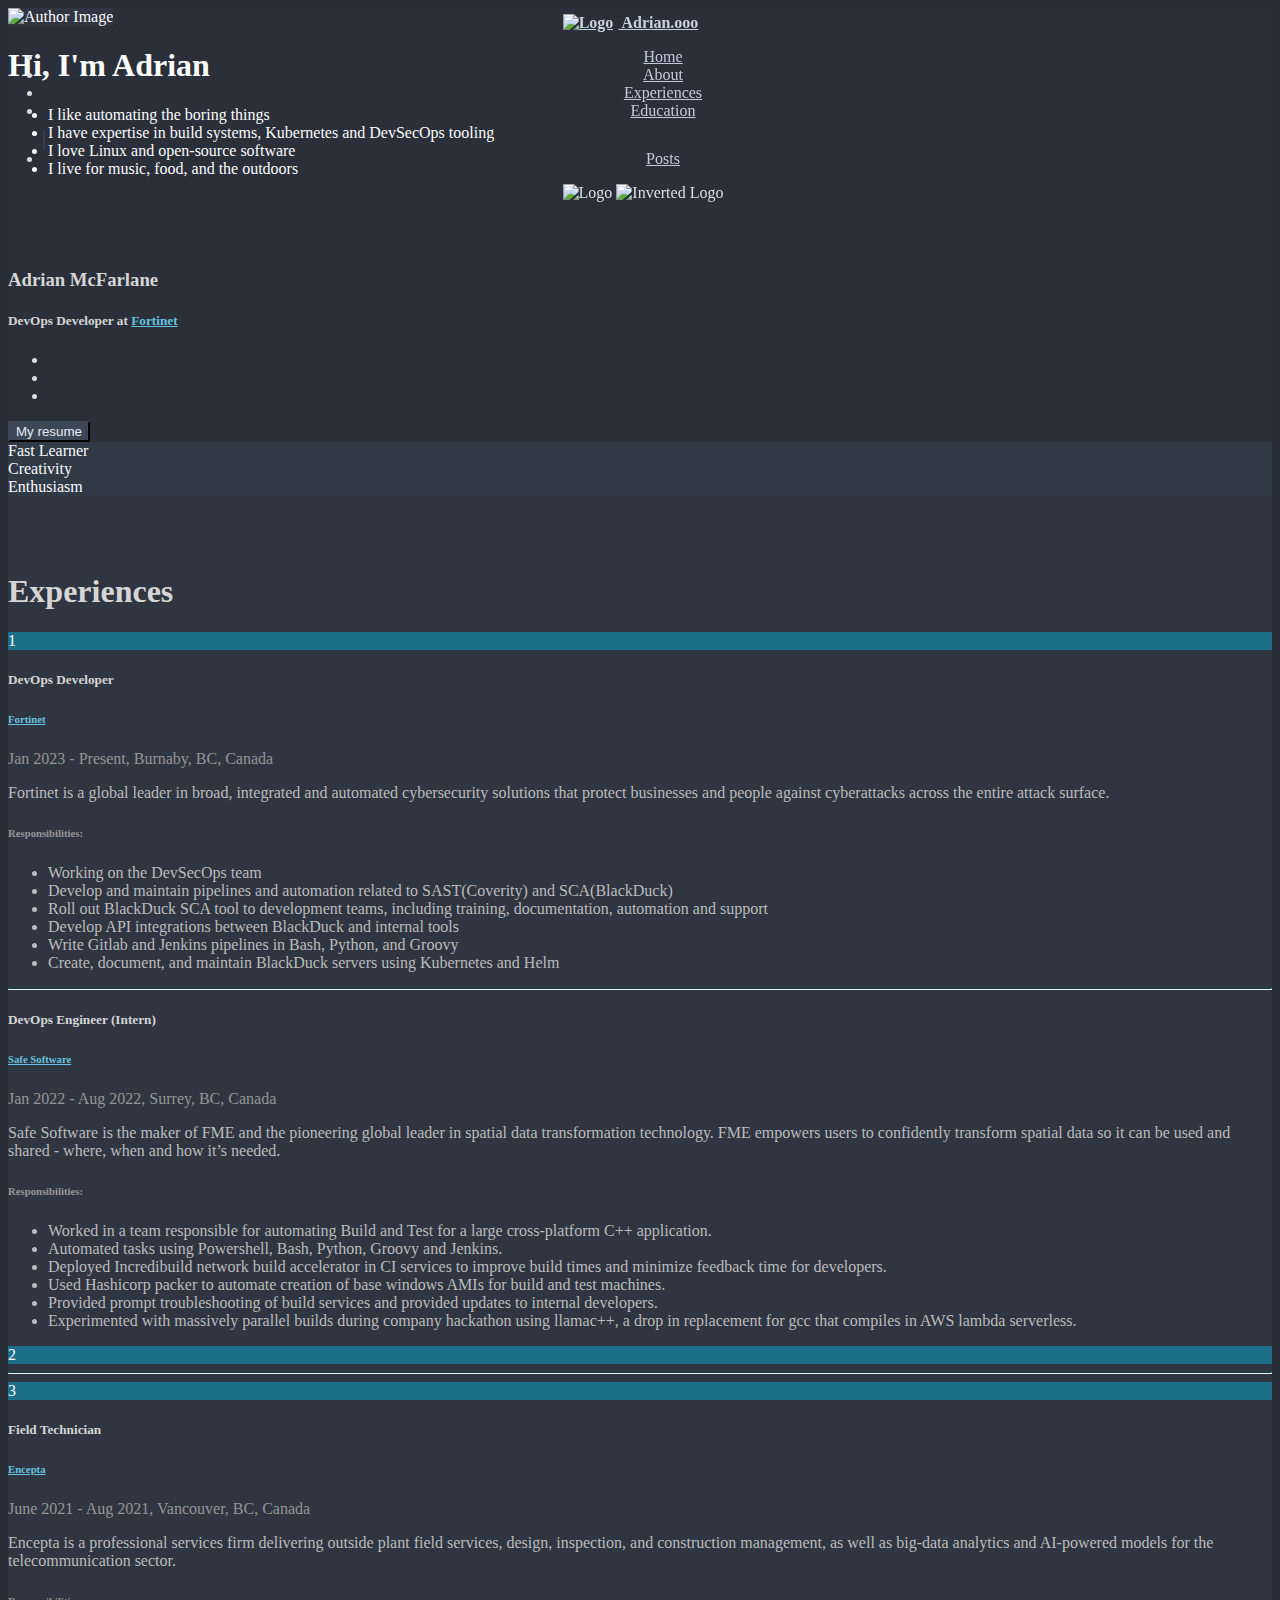
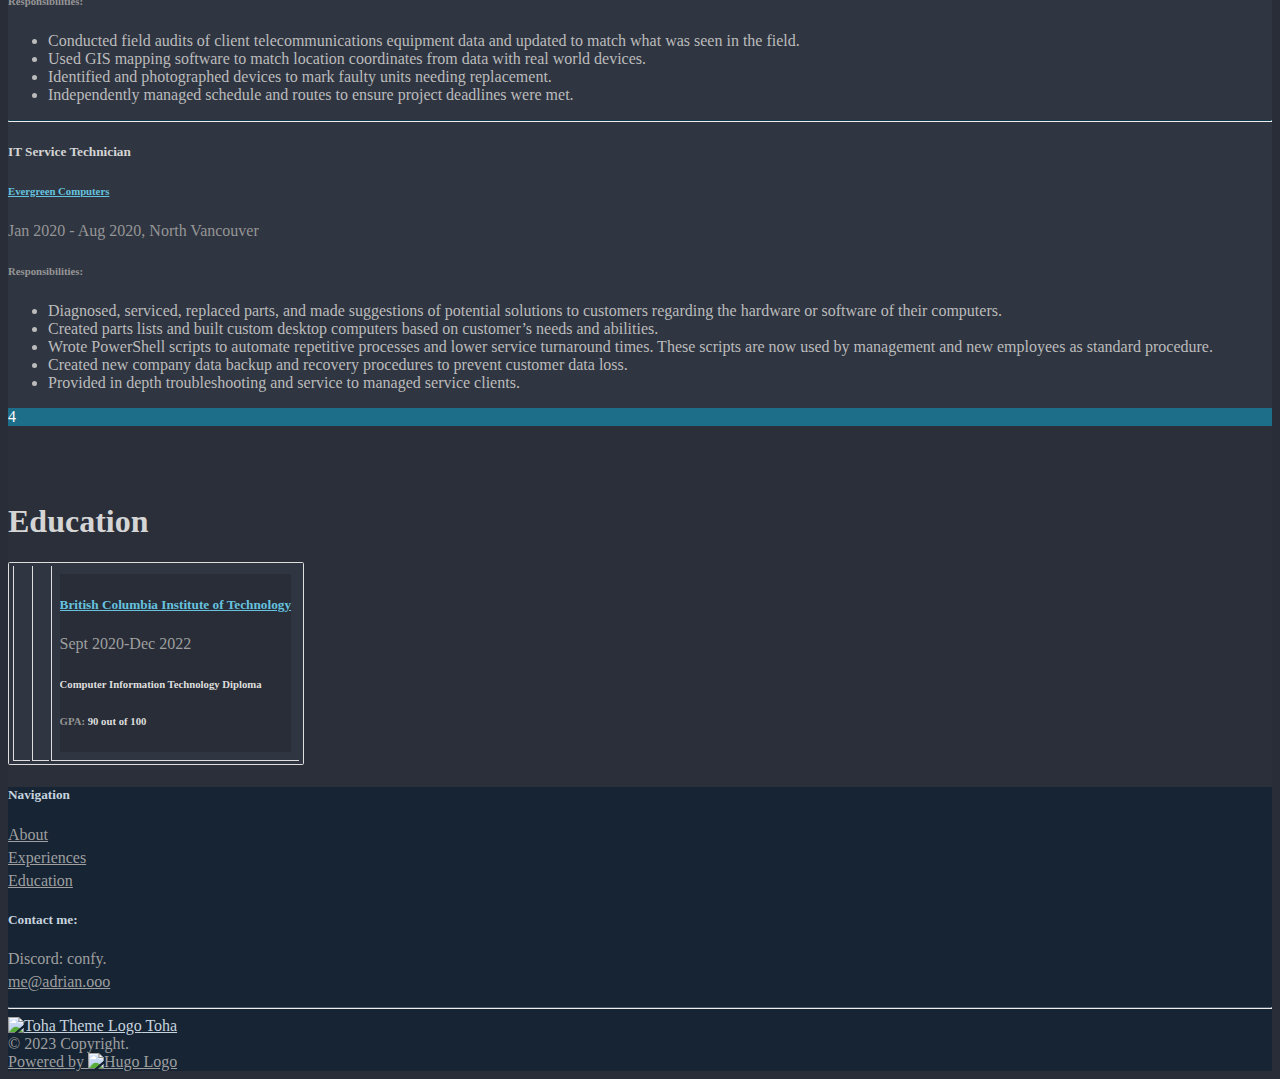
==== commit 5be3575d: "deploy: e08259b6023ff886a462b250ea969825b63153de" ====
--- a/index.html
+++ b/index.html
@@ -1,11 +1,380 @@
-<!doctype html><html lang=en><head><meta name=generator content="Hugo 0.77.0"><title>Adrian.ooo</title><meta name=description content="Portfolio, Resume of Adrian McFarlane"><meta charset=utf-8><meta name=viewport content="width=device-width,initial-scale=1"><meta http-equiv=x-ua-compatible content="ie=edge"><link rel=stylesheet href=/css/bootstrap.min.css><link rel=stylesheet href=/css/layouts/main.css><link rel=stylesheet href=/css/navigators/navbar.css><link rel=stylesheet href=/css/plyr.css><link rel=stylesheet href=/css/flag-icon.min.css><link rel=stylesheet href=/google-fonts/Mulish/mulish.css><link rel=stylesheet href=/fontawesome/css/all.min.css><link rel=icon type=image/png href=/images/site/earth_hu4f6877b92e4fd700848e5f9305d8383c_39488_42x0_resize_box_2.png><meta property="og:title" content="Adrian.ooo"><meta property="og:type" content="website"><meta property="og:description" content="Portfolio, Resume of Adrian McFarlane"><meta property="og:image" content="https://confy.github.io/images/author/adrian-opalspoon.jpg"><meta property="og:url" content="https://confy.github.io"><link rel=stylesheet href=/css/sections/home.css><link rel=stylesheet href=/css/sections/about.css><link rel=stylesheet href=/css/sections/skills.css><link rel=stylesheet href=/css/sections/experiences.css><link rel=stylesheet href=/css/sections/education.css><link rel=stylesheet href=/css/sections/projects.css><link rel=stylesheet href=/css/sections/recent-posts.css><link rel=stylesheet href=/css/sections/achievements.css><link rel=stylesheet href=/css/sections/accomplishments.css><link rel=stylesheet href=/css/sections/publications.css><link rel=stylesheet href=/css/style.css><script type=application/javascript>var doNotTrack=false;if(!doNotTrack){(function(i,s,o,g,r,a,m){i['GoogleAnalyticsObject']=r;i[r]=i[r]||function(){(i[r].q=i[r].q||[]).push(arguments)},i[r].l=1*new Date();a=s.createElement(o),m=s.getElementsByTagName(o)[0];a.async=1;a.src=g;m.parentNode.insertBefore(a,m)})(window,document,'script','https://www.google-analytics.com/analytics.js','ga');ga('create','UA-122321624-2','auto');ga('send','pageview');}</script></head><body data-spy=scroll data-target=#top-navbar data-offset=100><nav class="navbar navbar-expand-xl top-navbar initial-navbar" id=top-navbar><div class=container><a class=navbar-brand href=/><img src=/images/site/earth_hu4f6877b92e4fd700848e5f9305d8383c_39488_42x0_resize_box_2.png id=logo alt=Logo>
+<!doctype html><html lang=en>
+<head>
+<meta name=generator content="Hugo 0.87.0">
+<title>Adrian.ooo</title>
+<meta name=description content="Portfolio, Resume of Adrian McFarlane">
+<meta charset=utf-8>
+<meta name=viewport content="width=device-width,initial-scale=1">
+<meta http-equiv=x-ua-compatible content="ie=edge">
+<link rel=stylesheet href=/css/bootstrap.min.css>
+<link rel=stylesheet href=/css/layouts/main.css>
+<link rel=stylesheet href=/css/navigators/navbar.css>
+<link rel=stylesheet href=/css/plyr.css>
+<link rel=stylesheet href=/css/flag-icon.min.css>
+<link rel=stylesheet href=/google-fonts/Mulish/mulish.css>
+<link rel=stylesheet href=/fontawesome/css/all.min.css>
+<link rel=icon type=image/png href=/images/site/earth_hu4f6877b92e4fd700848e5f9305d8383c_39488_42x0_resize_box_3.png>
+<meta property="og:title" content="Adrian.ooo">
+<meta property="og:type" content="website">
+<meta property="og:description" content="Portfolio, Resume of Adrian McFarlane">
+<meta property="og:image" content="https://confy.github.io/images/author/adrian-opalspoon.jpg">
+<meta property="og:url" content="https://confy.github.io">
+<link rel=stylesheet href=/css/sections/home.css>
+<link rel=stylesheet href=/css/sections/about.css>
+<link rel=stylesheet href=/css/sections/skills.css>
+<link rel=stylesheet href=/css/sections/experiences.css>
+<link rel=stylesheet href=/css/sections/education.css>
+<link rel=stylesheet href=/css/sections/projects.css>
+<link rel=stylesheet href=/css/sections/recent-posts.css>
+<link rel=stylesheet href=/css/sections/achievements.css>
+<link rel=stylesheet href=/css/sections/accomplishments.css>
+<link rel=stylesheet href=/css/sections/publications.css>
+<link rel=stylesheet href=/css/style.css>
+<script async src="https://www.googletagmanager.com/gtag/js?id=G-RH6PLP7DXY"></script>
+<script>var doNotTrack=!1;if(!doNotTrack){window.dataLayer=window.dataLayer||[];function gtag(){dataLayer.push(arguments)}gtag('js',new Date),gtag('config','G-RH6PLP7DXY',{anonymize_ip:!1})}</script>
+</head>
+<body data-spy=scroll data-target=#top-navbar data-offset=100>
+<nav class="navbar navbar-expand-xl top-navbar initial-navbar" id=top-navbar>
+<div class=container>
+<a class=navbar-brand href=/>
+<img src=/images/site/earth_hu4f6877b92e4fd700848e5f9305d8383c_39488_42x0_resize_box_3.png id=logo alt=Logo>
 Adrian.ooo</a>
 <button class="navbar-toggler navbar-dark" id=navbar-toggler type=button data-toggle=collapse data-target=#top-nav-items aria-label=menu>
-<span class=navbar-toggler-icon></span></button><div class="collapse navbar-collapse dynamic-navbar" id=top-nav-items><ul class="navbar-nav ml-auto"><li class=nav-item><a class=nav-link href=#home>Home</a></li><li class=nav-item><a class=nav-link href=#about>About</a></li><li class=nav-item><a class=nav-link href=#experiences>Experiences</a></li><li class=nav-item><a class=nav-link href=#education>Education</a></li></ul></div></div><img src=/images/site/earth_hu4f6877b92e4fd700848e5f9305d8383c_39488_42x0_resize_box_2.png class=d-none id=main-logo alt=Logo>
-<img src=/images/site/earth_hu4f6877b92e4fd700848e5f9305d8383c_39488_42x0_resize_box_2.png class=d-none id=inverted-logo alt="Inverted Logo"></nav><div class="container-fluid home" id=home><style>#homePageBackgroundImageDivStyled{background-image:url(/images/site/default_background_hud41e00eeefd72faed347d5d20a286af7_655646_500x0_resize_q75_box.jpg)}@media(min-width:500px) and (max-width:800px){#homePageBackgroundImageDivStyled{background-image:url(/images/site/default_background_hud41e00eeefd72faed347d5d20a286af7_655646_800x0_resize_q75_box.jpg)}}@media(min-width:801px) and (max-width:1200px){#homePageBackgroundImageDivStyled{background-image:url(/images/site/default_background_hud41e00eeefd72faed347d5d20a286af7_655646_1200x0_resize_q75_box.jpg)}}@media(min-width:1201px) and (max-width:1500px){#homePageBackgroundImageDivStyled{background-image:url(/images/site/default_background_hud41e00eeefd72faed347d5d20a286af7_655646_1500x0_resize_q75_box.jpg)}}@media(min-width:1501px){#homePageBackgroundImageDivStyled{background-image:url(/images/site/default_background.jpg)}}</style><span class=on-the-fly-behavior></span><div id=homePageBackgroundImageDivStyled class="background container-fluid"></div><div class="container content text-center"><img src=/images/author/adrian-opalspoon_hue1e004f68374052e8c4bc7984e590418_100474_148x148_fit_q75_box.jpg class="rounded-circle mx-auto d-block img-fluid" alt="Author Image"><h1 class=greeting>Hi, I'm Adrian</h1><div class=typing-carousel><span id=ityped class=ityped></span><span class=ityped-cursor></span></div><ul id=typing-carousel-data><li>I'm a BCIT Computing student</li><li>I like automating the boring things</li><li>I love Linux and open-source software</li><li>I live for music, food, and the outdoors</li></ul><a href=#about class=arrow-center aria-label="Read More - Adrian"><i class="arrow bounce fa fa-chevron-down"></i></a></div></div><div class="container-fluid section-holder d-flex bg-white"><div class="container anchor p-lg-5 about-section" id=about><div class="row pt-sm-2 pt-md-4 align-self-center"><div class=col-sm-6><h3 class=p-1>Adrian McFarlane</h3><h5 class=p-1>Student
-at <a href=https://www.bcit.ca/programs/computer-information-technology-diploma-full-time-5540dipma/ title=BCIT target=_blank rel=noopener>BCIT</a></h5><p class="p-1 text-justify">I am a computing student with 2 years of technical work experience and a life long interest in technology. My experience is diverse, from resoldering parts on laptop motherboards all the way to writing web applications and deploying them to the cloud.</p><div class="text-container ml-auto"><ul class="social-link d-flex"><li><a href=https://www.github.com/confy title=Github target=_blank rel=noopener><i class="fab fa-github"></i></a></li><li><a href=https://www.linkedin.com/in/adrian-mcfarlane-b0b06b20b/ title=LinkedIn target=_blank rel=noopener><i class="fab fa-linkedin"></i></a></li><li><a href=https://www.instagram.com/adrianmc/ title=Instagram target=_blank rel=noopener><i class="fab fa-instagram"></i></a></li></ul></div><a href=/files/resume2022.pdf title="My resume" target=#><button class="btn btn-dark">My resume</button></a></div><div class="col-sm-6 pt-5 pl-md-4 pl-sm-3 pt-sm-0"><div class=row><div class="col-6 col-lg-4 p-2"><div class="circular-progress red"><span class=circular-progress-left><span class="circular-progress-bar circular-progress-percentage-90"></span></span><span class=circular-progress-right><span class=circular-progress-bar></span></span><div class=circular-progress-value>Fast Learner</div></div></div><div class="col-6 col-lg-4 p-2"><div class="circular-progress green"><span class=circular-progress-left><span class="circular-progress-bar circular-progress-percentage-90"></span></span><span class=circular-progress-right><span class=circular-progress-bar></span></span><div class=circular-progress-value>Creativity</div></div></div><div class="col-6 col-lg-4 p-2"><div class="circular-progress blue"><span class=circular-progress-left><span class="circular-progress-bar circular-progress-percentage-95"></span></span><span class=circular-progress-right><span class=circular-progress-bar></span></span><div class=circular-progress-value>Enthusiasm</div></div></div></div></div></div></div></div><div class="container-fluid section-holder d-flex bg-dimmed"><div class="container-fluid anchor pb-5 experiences-section"><h1 class=text-center><span id=experiences></span>Experiences</h1><div class="container timeline text-justify"><div class="row align-items-center d-flex"><div class="col-1 col-lg-2 text-center vertical-line d-inline-flex justify-content-center"><div class="circle font-weight-bold">1</div></div><div class="col-10 col-lg-8"><div class=experience-entry-heading><h5>Devops Engineer (Intern)</h5><h6><a href=https://www.safe.com/ title="Safe Software" target=_blank rel=noopener>Safe Software</a></h6><p class=text-muted>Jan 2022 - Aug 2022,
-Surrey</p></div><p>Safe Software is the maker of FME and the pioneering global leader in spatial data transformation technology. FME empowers users to confidently transform spatial data so it can be used and shared - where, when and how it&rsquo;s needed.</p><h6 class=text-muted>Responsibilities:</h6><ul class=justify-content-around><li>Worked in a team responsible for automating Build and Test for a large cross-platform C++ application.</li><li>Automated tasks using Powershell, Bash, Python, Groovy and Jenkins.</li><li>Deployed Incredibuild network build accelerator in CI services to improve build times and minimize feedback time for developers.</li><li>Used Hashicorp packer to automate creation of base windows AMIs for build and test machines.</li><li>Provided prompt troubleshooting of build services and provided updates to internal developers.</li><li>Experimented with massively parallel builds during company hackathon using llamac++, a drop in replacement for gcc that compiles in AWS lambda serverless.</li></ul></div></div><div class="row horizontal-line"><div class="col-1 col-lg-2 timeline-side-div"><div class=corner></div></div><div class="col-10 col-lg-8"><hr></div><div class="col-1 col-lg-2 timeline-side-div"><div class=corner></div></div></div><div class="row align-items-center justify-content-end d-flex"><div class="col-10 col-lg-8"><div class=experience-entry-heading><h5>Field Technician</h5><h6><a href=https://www.encepta.net/ title=Encepta target=_blank rel=noopener>Encepta</a></h6><p class=text-muted>June 2021 - Aug 2021,
-Vancouver</p></div><p>Encepta is a professional services firm delivering outside plant field services, design, inspection, and construction management, as well as big-data analytics and AI-powered models for the telecommunication sector.</p><h6 class=text-muted>Responsibilities:</h6><ul class=justify-content-around><li>Conducted field audits of client telecommunications equipment data and updated to match what was seen in the field.</li><li>Used GIS mapping software to match location coordinates from data with real world devices.</li><li>Identified and photographed devices to mark faulty units needing replacement.</li><li>Independently managed schedule and routes to ensure project deadlines were met.</li></ul></div><div class="col-1 col-lg-2 text-center vertical-line d-inline-flex justify-content-center"><div class="circle font-weight-bold">2</div></div></div><div class="row horizontal-line"><div class="col-1 col-lg-2 timeline-side-div"><div class=corner></div></div><div class="col-10 col-lg-8"><hr></div><div class="col-1 col-lg-2 timeline-side-div"><div class=corner></div></div></div><div class="row align-items-center d-flex"><div class="col-1 col-lg-2 text-center vertical-line d-inline-flex justify-content-center"><div class="circle font-weight-bold">3</div></div><div class="col-10 col-lg-8"><div class=experience-entry-heading><h5>IT Service Technician</h5><h6><a href=https://www.evergreencomputers.ca/ title="Evergreen Computers" target=_blank rel=noopener>Evergreen Computers</a></h6><p class=text-muted>Jan 2020 - Aug 2020,
-North Vancouver</p></div><p></p><h6 class=text-muted>Responsibilities:</h6><ul class=justify-content-around><li>Diagnosed, serviced, replaced parts, and made suggestions of potential solutions to customers regarding the hardware or software of their computers.</li><li>Created parts lists and built custom desktop computers based on customer’s needs and abilities.</li><li>Wrote PowerShell scripts to automate repetitive processes and lower service turnaround times. These scripts are now used by management and new employees as standard procedure.</li><li>Created new company data backup and recovery procedures to prevent customer data loss.</li><li>Provided in depth troubleshooting and service to managed service clients.</li></ul></div></div></div></div></div><div class="container-fluid section-holder d-flex bg-white"><div class="container-fluid anchor pb-5 education-section"><h1 class=text-center><span id=education></span>Education</h1><div class=container><table class=education-info-table><tbody><tr><td class=icon><div class=icon-holder><i class="fas fa-hammer"></i></div></td><td class=line><div></div></td><td class=details><div class="degree-info card"><div class=row><div class="col-lg-10 col-md-8"><h5><a href=https://www.bcit.ca/ title="British Columbia Institute of Technology" target=_blank rel=noopener>British Columbia Institute of Technology</a></h5></div><div class="timeframe col-lg-2 col-md-4">Sept 2020-</div></div><h6>Computer Information Technology Diploma</h6><h6><span class=text-muted>GPA: </span><span>90</span> out of <span>100</span></h6></div></td></tr></tbody></table></div></div></div><footer id=footer class="container-fluid text-center align-content-center footer pb-2"><div class="container pt-5"><div class="row text-left"><div class="col-md-4 col-sm-12"><h5>Navigation</h5><ul><li class=nav-item><a class=smooth-scroll href=https://confy.github.io#about>About</a></li><li class=nav-item><a class=smooth-scroll href=https://confy.github.io#experiences>Experiences</a></li><li class=nav-item><a class=smooth-scroll href=https://confy.github.io#education>Education</a></li></ul></div><div class="col-md-4 col-sm-12"><h5>Contact me:</h5><ul><li><span>Discord:</span> <span>confy#3037</span></li><li><a href=mailto:me@adrian.ooo target=_blank rel=noopener><span><i class="fas fa-envelope"></i></span><span>me@adrian.ooo</span></a></li></ul></div></div></div><hr><div class=container><div class="row text-left"><div class=col-md-4><a id=theme href=https://github.com/hugo-toha/toha target=_blank rel=noopener><img src=/images/theme-logo_hu8376fd15465fef26ffe66b6bcf0ca686_13669_32x0_resize_box_2.png alt="Toha Theme Logo">
-Toha</a></div><div class="col-md-4 text-center">© 2021 Copyright.</div><div class="col-md-4 text-right"><a id=hugo href=https://gohugo.io/ target=_blank rel=noopener>Powered by
-<img src=/images/hugo-logo.svg alt="Hugo Logo" height=18></a></div></div></div></footer><script type=text/javascript src=/js/jquery-3.4.1.min.js></script><script type=text/javascript src=/js/popper.min.js></script><script type=text/javascript src=/js/bootstrap.min.js></script><script type=text/javascript src=/js/navbar.js></script><script type=text/javascript src=/js/plyr.js></script><script type=text/javascript src=/js/main.js></script><script src=/js/itype.min.js></script><script src=/js/github-button.js></script><script src=/js/home.js></script><script src=/js/jquery.filterizr.min.js></script></body></html>+<span class=navbar-toggler-icon></span>
+</button>
+<div class="collapse navbar-collapse dynamic-navbar" id=top-nav-items>
+<ul class="navbar-nav ml-auto">
+<li class=nav-item>
+<a class=nav-link href=#home>Home</a>
+</li>
+<li class=nav-item>
+<a class=nav-link href=#about>About</a>
+</li>
+<li class=nav-item>
+<a class=nav-link href=#experiences>Experiences</a>
+</li>
+<li class=nav-item>
+<a class=nav-link href=#education>Education</a>
+</li>
+<div class=dropdown-divider id=top-navbar-divider></div>
+<li class=nav-item>
+<a class=nav-link id=blog-link href=/posts>Posts</a>
+</li>
+</ul>
+</div>
+</div>
+<img src=/images/site/earth_hu4f6877b92e4fd700848e5f9305d8383c_39488_42x0_resize_box_3.png class=d-none id=main-logo alt=Logo>
+<img src=/images/site/earth_hu4f6877b92e4fd700848e5f9305d8383c_39488_42x0_resize_box_3.png class=d-none id=inverted-logo alt="Inverted Logo">
+</nav>
+<div class="container-fluid home" id=home>
+<style>#homePageBackgroundImageDivStyled{background-image:url(/images/site/default_background_hud41e00eeefd72faed347d5d20a286af7_655646_500x0_resize_q75_box.jpg)}@media(min-width:500px) and (max-width:800px){#homePageBackgroundImageDivStyled{background-image:url(/images/site/default_background_hud41e00eeefd72faed347d5d20a286af7_655646_800x0_resize_q75_box.jpg)}}@media(min-width:801px) and (max-width:1200px){#homePageBackgroundImageDivStyled{background-image:url(/images/site/default_background_hud41e00eeefd72faed347d5d20a286af7_655646_1200x0_resize_q75_box.jpg)}}@media(min-width:1201px) and (max-width:1500px){#homePageBackgroundImageDivStyled{background-image:url(/images/site/default_background_hud41e00eeefd72faed347d5d20a286af7_655646_1500x0_resize_q75_box.jpg)}}@media(min-width:1501px){#homePageBackgroundImageDivStyled{background-image:url(/images/site/default_background.jpg)}}</style>
+<span class=on-the-fly-behavior></span>
+<div id=homePageBackgroundImageDivStyled class="background container-fluid"></div>
+<div class="container content text-center">
+<img src=/images/author/adrian-opalspoon_hue1e004f68374052e8c4bc7984e590418_100474_148x148_fit_q75_box.jpg class="rounded-circle mx-auto d-block img-fluid" alt="Author Image">
+<h1 class=greeting> Hi, I'm Adrian</h1>
+<div class=typing-carousel>
+<span id=ityped class=ityped></span>
+<span class=ityped-cursor></span>
+</div>
+<ul id=typing-carousel-data>
+<li>I like automating the boring things</li>
+<li>I have expertise in build systems, Kubernetes and DevSecOps tooling</li>
+<li>I love Linux and open-source software</li>
+<li>I live for music, food, and the outdoors</li>
+</ul>
+<a href=#about class=arrow-center aria-label="Read More - Adrian"><i class="arrow bounce fa fa-chevron-down"></i></a>
+</div>
+</div>
+<div class="container-fluid section-holder d-flex bg-white">
+<div class="container anchor p-lg-5 about-section" id=about>
+<div class="row pt-sm-2 pt-md-4 align-self-center">
+<div class=col-sm-6>
+<h3 class=p-1>Adrian McFarlane</h3>
+<h5 class=p-1>
+DevOps Developer
+at <a href=https://www.fortinet.com/ title=Fortinet target=_blank rel=noopener>Fortinet</a>
+</h5>
+<p class="p-1 text-justify">
+</p>
+<div class="text-container ml-auto">
+<ul class="social-link d-flex">
+<li>
+<a href=https://www.github.com/confy title=Github target=_blank rel=noopener><i class="fab fa-github"></i></a>
+</li>
+<li>
+<a href=https://www.linkedin.com/in/adrian-mcfarlane-b0b06b20b/ title=LinkedIn target=_blank rel=noopener><i class="fab fa-linkedin"></i></a>
+</li>
+<li>
+<a href=https://www.instagram.com/adrianmc/ title=Instagram target=_blank rel=noopener><i class="fab fa-instagram"></i></a>
+</li>
+</ul>
+</div>
+<a href=/files/resume2022-v2.pdf title="My resume" target=#><button class="btn btn-dark">My resume</button></a>
+</div>
+<div class="col-sm-6 pt-5 pl-md-4 pl-sm-3 pt-sm-0">
+<div class=row>
+<div class="col-6 col-lg-4 p-2">
+<div class="circular-progress orange">
+<span class=circular-progress-left>
+<span class="circular-progress-bar circular-progress-percentage-95"></span>
+</span>
+<span class=circular-progress-right>
+<span class=circular-progress-bar></span>
+</span>
+<div class=circular-progress-value>Fast Learner</div>
+</div>
+</div>
+<div class="col-6 col-lg-4 p-2">
+<div class="circular-progress green">
+<span class=circular-progress-left>
+<span class="circular-progress-bar circular-progress-percentage-95"></span>
+</span>
+<span class=circular-progress-right>
+<span class=circular-progress-bar></span>
+</span>
+<div class=circular-progress-value>Creativity</div>
+</div>
+</div>
+<div class="col-6 col-lg-4 p-2">
+<div class="circular-progress blue">
+<span class=circular-progress-left>
+<span class="circular-progress-bar circular-progress-percentage-95"></span>
+</span>
+<span class=circular-progress-right>
+<span class=circular-progress-bar></span>
+</span>
+<div class=circular-progress-value>Enthusiasm</div>
+</div>
+</div>
+</div>
+</div>
+</div>
+</div>
+</div>
+<div class="container-fluid section-holder d-flex bg-dimmed">
+<div class="container-fluid anchor pb-5 experiences-section">
+<h1 class=text-center>
+<span id=experiences></span>Experiences</h1>
+<div class="container timeline text-justify">
+<div class="row align-items-center d-flex">
+<div class="col-1 col-lg-2 text-center vertical-line d-inline-flex justify-content-center">
+<div class="circle font-weight-bold">1</div>
+</div>
+<div class="col-10 col-lg-8">
+<div class=experience-entry-heading>
+<h5>DevOps Developer</h5>
+<h6><a href=https://www.fortinet.com/ title=Fortinet target=_blank rel=noopener>Fortinet</a></h6>
+<p class=text-muted>Jan 2023 - Present,
+Burnaby, BC, Canada
+</p>
+</div>
+<p>Fortinet is a global leader in broad, integrated and automated cybersecurity solutions that protect businesses and people against cyberattacks across the entire attack surface.</p>
+<h6 class=text-muted>Responsibilities:</h6>
+<ul class=justify-content-around>
+<li>Working on the DevSecOps team</li>
+<li>Develop and maintain pipelines and automation related to SAST(Coverity) and SCA(BlackDuck)</li>
+<li>Roll out BlackDuck SCA tool to development teams, including training, documentation, automation and support</li>
+<li>Develop API integrations between BlackDuck and internal tools</li>
+<li>Write Gitlab and Jenkins pipelines in Bash, Python, and Groovy</li>
+<li>Create, document, and maintain BlackDuck servers using Kubernetes and Helm</li>
+</ul>
+</div>
+</div>
+<div class="row horizontal-line">
+<div class="col-1 col-lg-2 timeline-side-div">
+<div class=corner></div>
+</div>
+<div class="col-10 col-lg-8">
+<hr>
+</div>
+<div class="col-1 col-lg-2 timeline-side-div">
+<div class=corner></div>
+</div>
+</div>
+<div class="row align-items-center justify-content-end d-flex">
+<div class="col-10 col-lg-8">
+<div class=experience-entry-heading>
+<h5>DevOps Engineer (Intern)</h5>
+<h6><a href=https://www.safe.com/ title="Safe Software" target=_blank rel=noopener>Safe Software</a></h6>
+<p class=text-muted>Jan 2022 - Aug 2022,
+Surrey, BC, Canada
+</p>
+</div>
+<p>Safe Software is the maker of FME and the pioneering global leader in spatial data transformation technology. FME empowers users to confidently transform spatial data so it can be used and shared - where, when and how it&rsquo;s needed.</p>
+<h6 class=text-muted>Responsibilities:</h6>
+<ul class=justify-content-around>
+<li>Worked in a team responsible for automating Build and Test for a large cross-platform C++ application.</li>
+<li>Automated tasks using Powershell, Bash, Python, Groovy and Jenkins.</li>
+<li>Deployed Incredibuild network build accelerator in CI services to improve build times and minimize feedback time for developers.</li>
+<li>Used Hashicorp packer to automate creation of base windows AMIs for build and test machines.</li>
+<li>Provided prompt troubleshooting of build services and provided updates to internal developers.</li>
+<li>Experimented with massively parallel builds during company hackathon using llamac++, a drop in replacement for gcc that compiles in AWS lambda serverless.</li>
+</ul>
+</div>
+<div class="col-1 col-lg-2 text-center vertical-line d-inline-flex justify-content-center">
+<div class="circle font-weight-bold">2</div>
+</div>
+</div>
+<div class="row horizontal-line">
+<div class="col-1 col-lg-2 timeline-side-div">
+<div class=corner></div>
+</div>
+<div class="col-10 col-lg-8">
+<hr>
+</div>
+<div class="col-1 col-lg-2 timeline-side-div">
+<div class=corner></div>
+</div>
+</div>
+<div class="row align-items-center d-flex">
+<div class="col-1 col-lg-2 text-center vertical-line d-inline-flex justify-content-center">
+<div class="circle font-weight-bold">3</div>
+</div>
+<div class="col-10 col-lg-8">
+<div class=experience-entry-heading>
+<h5>Field Technician</h5>
+<h6><a href=https://www.encepta.net/ title=Encepta target=_blank rel=noopener>Encepta</a></h6>
+<p class=text-muted>June 2021 - Aug 2021,
+Vancouver, BC, Canada
+</p>
+</div>
+<p>Encepta is a professional services firm delivering outside plant field services, design, inspection, and construction management, as well as big-data analytics and AI-powered models for the telecommunication sector.</p>
+<h6 class=text-muted>Responsibilities:</h6>
+<ul class=justify-content-around>
+<li>Conducted field audits of client telecommunications equipment data and updated to match what was seen in the field.</li>
+<li>Used GIS mapping software to match location coordinates from data with real world devices.</li>
+<li>Identified and photographed devices to mark faulty units needing replacement.</li>
+<li>Independently managed schedule and routes to ensure project deadlines were met.</li>
+</ul>
+</div>
+</div>
+<div class="row horizontal-line">
+<div class="col-1 col-lg-2 timeline-side-div">
+<div class=corner></div>
+</div>
+<div class="col-10 col-lg-8">
+<hr>
+</div>
+<div class="col-1 col-lg-2 timeline-side-div">
+<div class=corner></div>
+</div>
+</div>
+<div class="row align-items-center justify-content-end d-flex">
+<div class="col-10 col-lg-8">
+<div class=experience-entry-heading>
+<h5>IT Service Technician</h5>
+<h6><a href=https://www.evergreencomputers.ca/ title="Evergreen Computers" target=_blank rel=noopener>Evergreen Computers</a></h6>
+<p class=text-muted>Jan 2020 - Aug 2020,
+North Vancouver
+</p>
+</div>
+<p></p>
+<h6 class=text-muted>Responsibilities:</h6>
+<ul class=justify-content-around>
+<li>Diagnosed, serviced, replaced parts, and made suggestions of potential solutions to customers regarding the hardware or software of their computers.</li>
+<li>Created parts lists and built custom desktop computers based on customer’s needs and abilities.</li>
+<li>Wrote PowerShell scripts to automate repetitive processes and lower service turnaround times. These scripts are now used by management and new employees as standard procedure.</li>
+<li>Created new company data backup and recovery procedures to prevent customer data loss.</li>
+<li>Provided in depth troubleshooting and service to managed service clients.</li>
+</ul>
+</div>
+<div class="col-1 col-lg-2 text-center vertical-line d-inline-flex justify-content-center">
+<div class="circle font-weight-bold">4</div>
+</div>
+</div>
+</div>
+</div>
+</div>
+<div class="container-fluid section-holder d-flex bg-white">
+<div class="container-fluid anchor pb-5 education-section">
+<h1 class=text-center>
+<span id=education></span>Education</h1>
+<div class=container>
+<table class=education-info-table>
+<tbody>
+<tr>
+<td class=icon>
+<div class=icon-holder>
+<i class="fas fa-hammer"></i>
+</div>
+</td>
+<td class=line>
+<div></div>
+</td>
+<td class=details>
+<div class="degree-info card">
+<div class=row>
+<div class="col-lg-10 col-md-8">
+<h5><a href=https://www.bcit.ca/ title="British Columbia Institute of Technology" target=_blank rel=noopener>British Columbia Institute of Technology</a></h5>
+</div>
+<div class="timeframe col-lg-2 col-md-4">Sept 2020-Dec 2022</div>
+</div>
+<h6>Computer Information Technology Diploma</h6>
+<h6><span class=text-muted>GPA: </span><span>90</span> out of <span>100</span></h6>
+</div>
+</td>
+</tr>
+</tbody>
+</table>
+</div>
+</div>
+</div>
+<footer id=footer class="container-fluid text-center align-content-center footer pb-2">
+<div class="container pt-5">
+<div class="row text-left">
+<div class="col-md-4 col-sm-12">
+<h5>Navigation</h5>
+<ul>
+<li class=nav-item>
+<a class=smooth-scroll href=https://confy.github.io#about>About</a>
+</li>
+<li class=nav-item>
+<a class=smooth-scroll href=https://confy.github.io#experiences>Experiences</a>
+</li>
+<li class=nav-item>
+<a class=smooth-scroll href=https://confy.github.io#education>Education</a>
+</li>
+</ul>
+</div>
+<div class="col-md-4 col-sm-12">
+<h5>Contact me:</h5>
+<ul>
+<li><span>Discord: </span> <span>confy.</span></li>
+<li><a href=mailto:me@adrian.ooo target=_blank rel=noopener>
+<span><i class="fas fa-envelope"></i></span> <span>me@adrian.ooo</span>
+</a></li>
+</ul>
+</div>
+</div>
+</div>
+<hr>
+<div class=container>
+<div class="row text-left">
+<div class=col-md-4>
+<a id=theme href=https://github.com/hugo-toha/toha target=_blank rel=noopener>
+<img src=/images/theme-logo_hu8376fd15465fef26ffe66b6bcf0ca686_13669_32x0_resize_box_3.png alt="Toha Theme Logo">
+Toha
+</a>
+</div>
+<div class="col-md-4 text-center">© 2023 Copyright.</div>
+<div class="col-md-4 text-right">
+<a id=hugo href=https://gohugo.io/ target=_blank rel=noopener>Powered by
+<img src=/images/hugo-logo.svg alt="Hugo Logo" height=18>
+</a>
+</div>
+</div>
+</div>
+</footer>
+<script type=text/javascript src=/js/jquery-3.4.1.min.js></script>
+<script type=text/javascript src=/js/popper.min.js></script>
+<script type=text/javascript src=/js/bootstrap.min.js></script>
+<script type=text/javascript src=/js/navbar.js></script>
+<script type=text/javascript src=/js/plyr.js></script>
+<script type=text/javascript src=/js/main.js></script>
+<script src=/js/itype.min.js></script>
+<script src=/js/github-button.js></script>
+<script src=/js/home.js></script>
+<script src=/js/jquery.filterizr.min.js></script>
+</body>
+</html>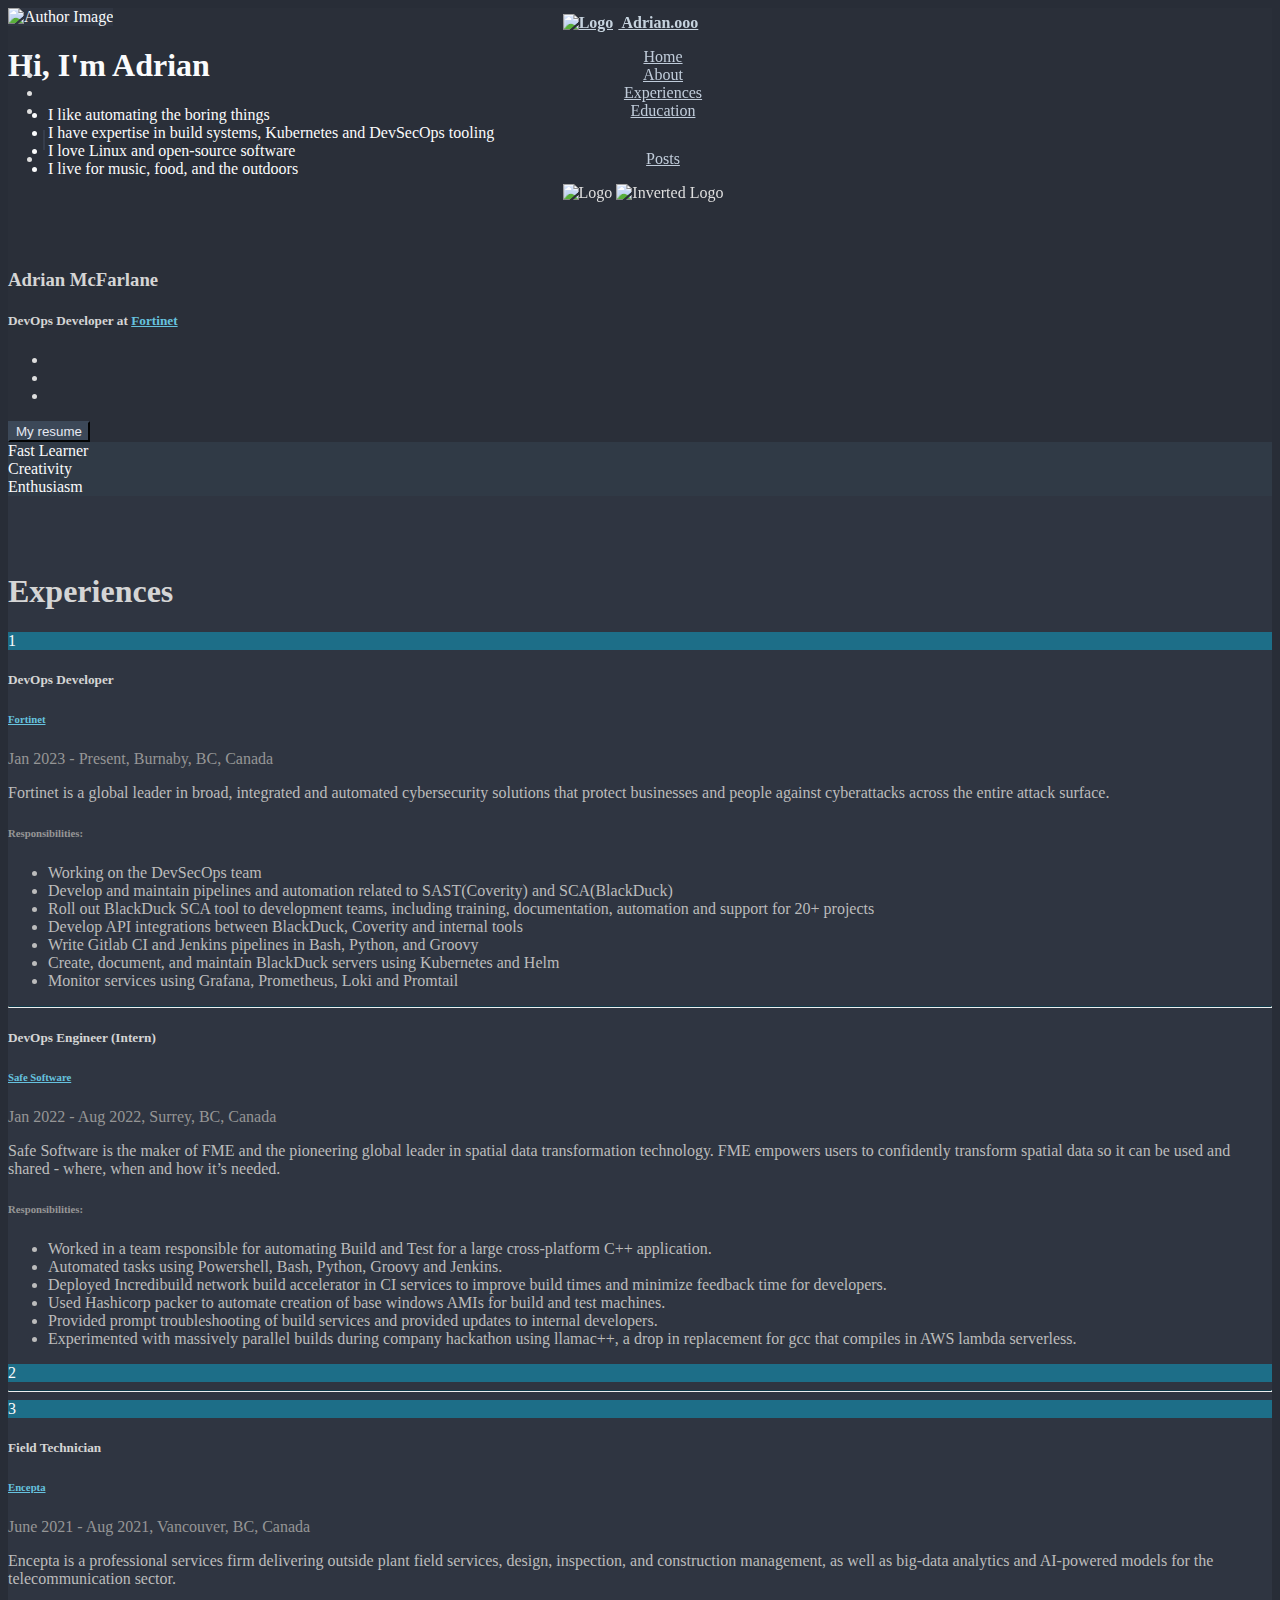
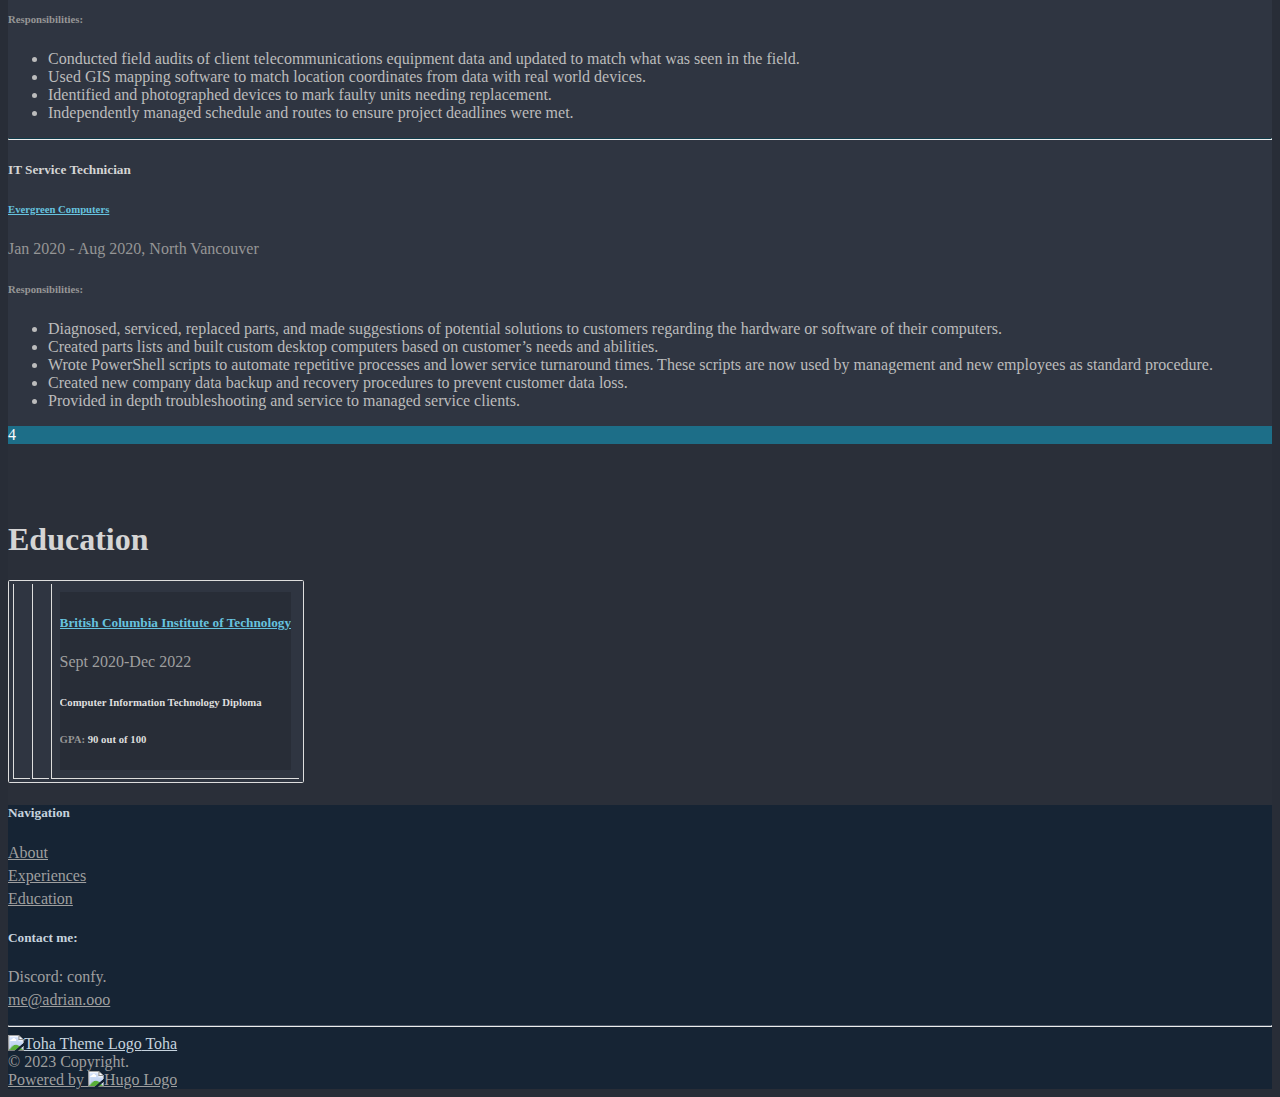
==== commit 9f9ef1ba: "deploy: 71410c0b15de181c8ccb7fbd84edf79503fbd71f" ====
--- a/index.html
+++ b/index.html
@@ -110,7 +110,7 @@
 </li>
 </ul>
 </div>
-<a href=/files/resume2022-v2.pdf title="My resume" target=#><button class="btn btn-dark">My resume</button></a>
+<a href=/files/resume24-1.pdf title="My resume" target=#><button class="btn btn-dark">My resume</button></a>
 </div>
 <div class="col-sm-6 pt-5 pl-md-4 pl-sm-3 pt-sm-0">
 <div class=row>
@@ -174,10 +174,11 @@
 <ul class=justify-content-around>
 <li>Working on the DevSecOps team</li>
 <li>Develop and maintain pipelines and automation related to SAST(Coverity) and SCA(BlackDuck)</li>
-<li>Roll out BlackDuck SCA tool to development teams, including training, documentation, automation and support</li>
-<li>Develop API integrations between BlackDuck and internal tools</li>
-<li>Write Gitlab and Jenkins pipelines in Bash, Python, and Groovy</li>
+<li>Roll out BlackDuck SCA tool to development teams, including training, documentation, automation and support for 20+ projects</li>
+<li>Develop API integrations between BlackDuck, Coverity and internal tools</li>
+<li>Write Gitlab CI and Jenkins pipelines in Bash, Python, and Groovy</li>
 <li>Create, document, and maintain BlackDuck servers using Kubernetes and Helm</li>
+<li>Monitor services using Grafana, Prometheus, Loki and Promtail</li>
 </ul>
 </div>
 </div>
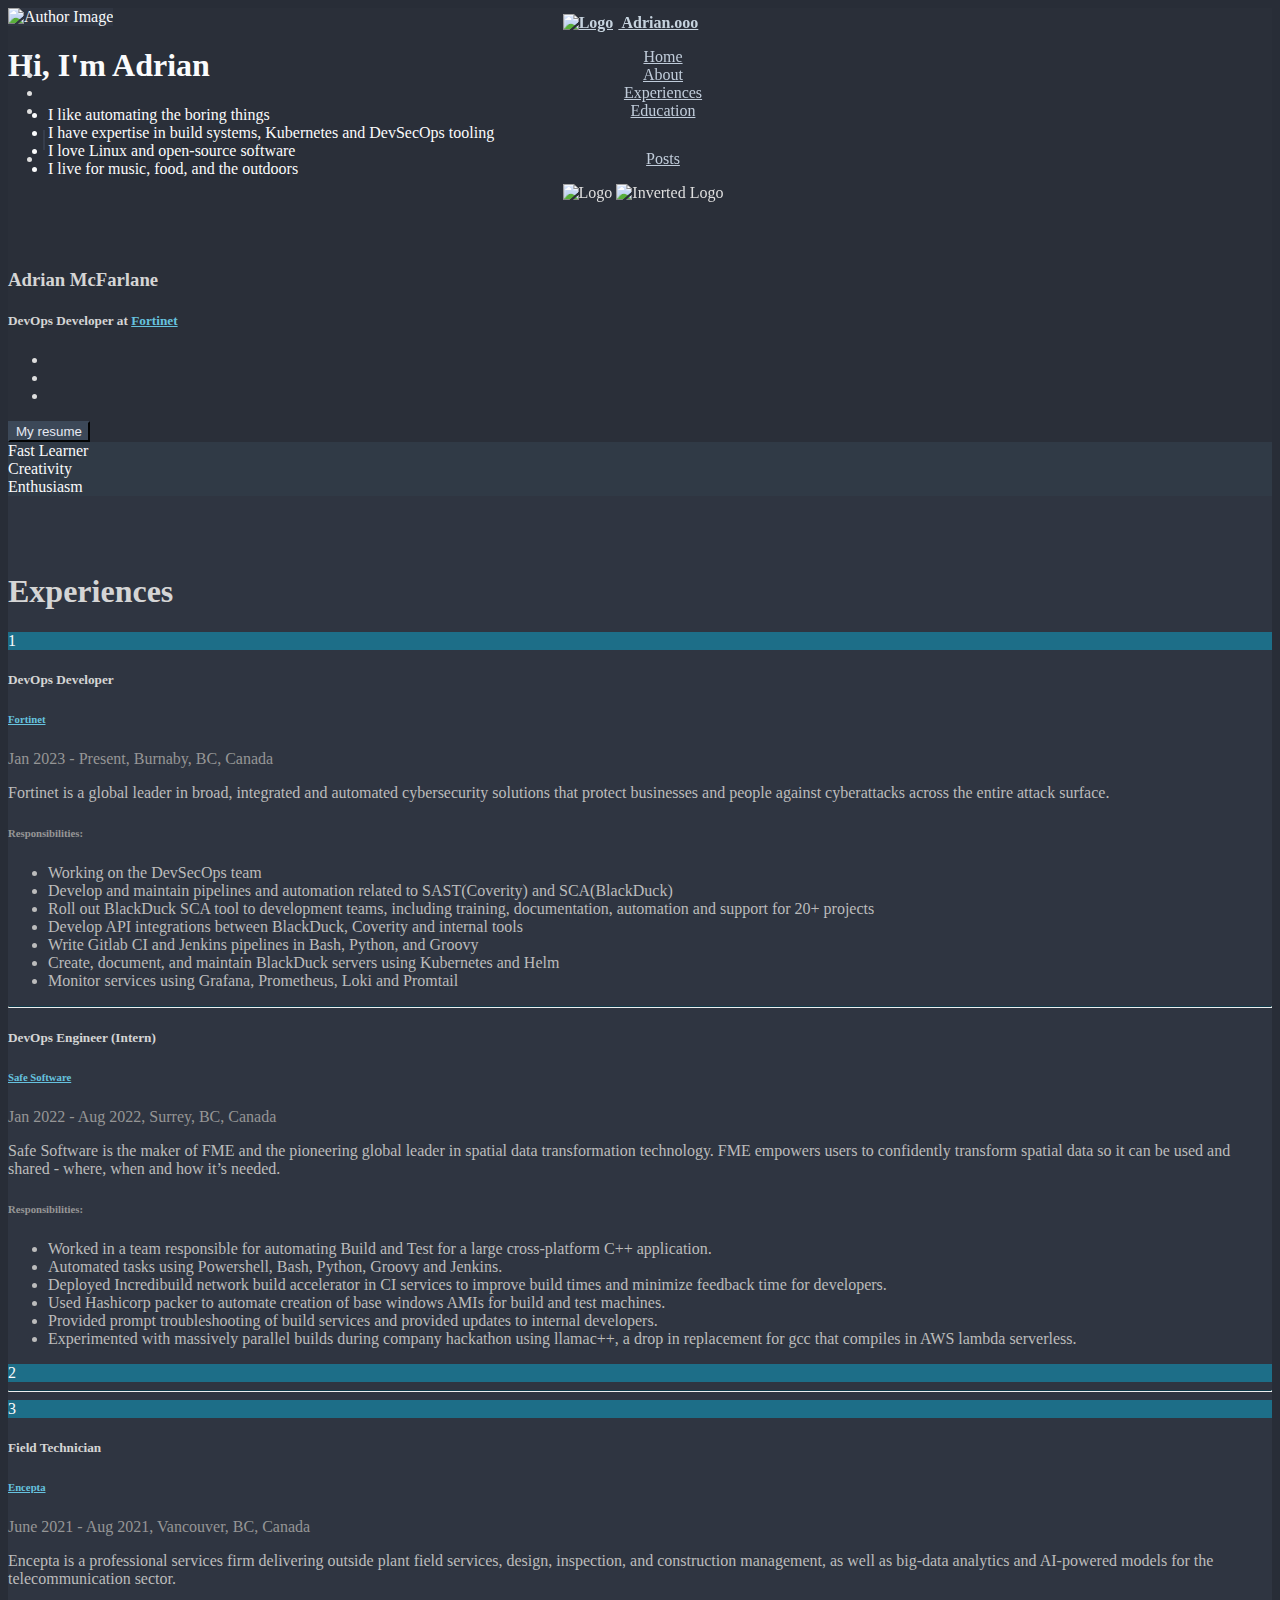
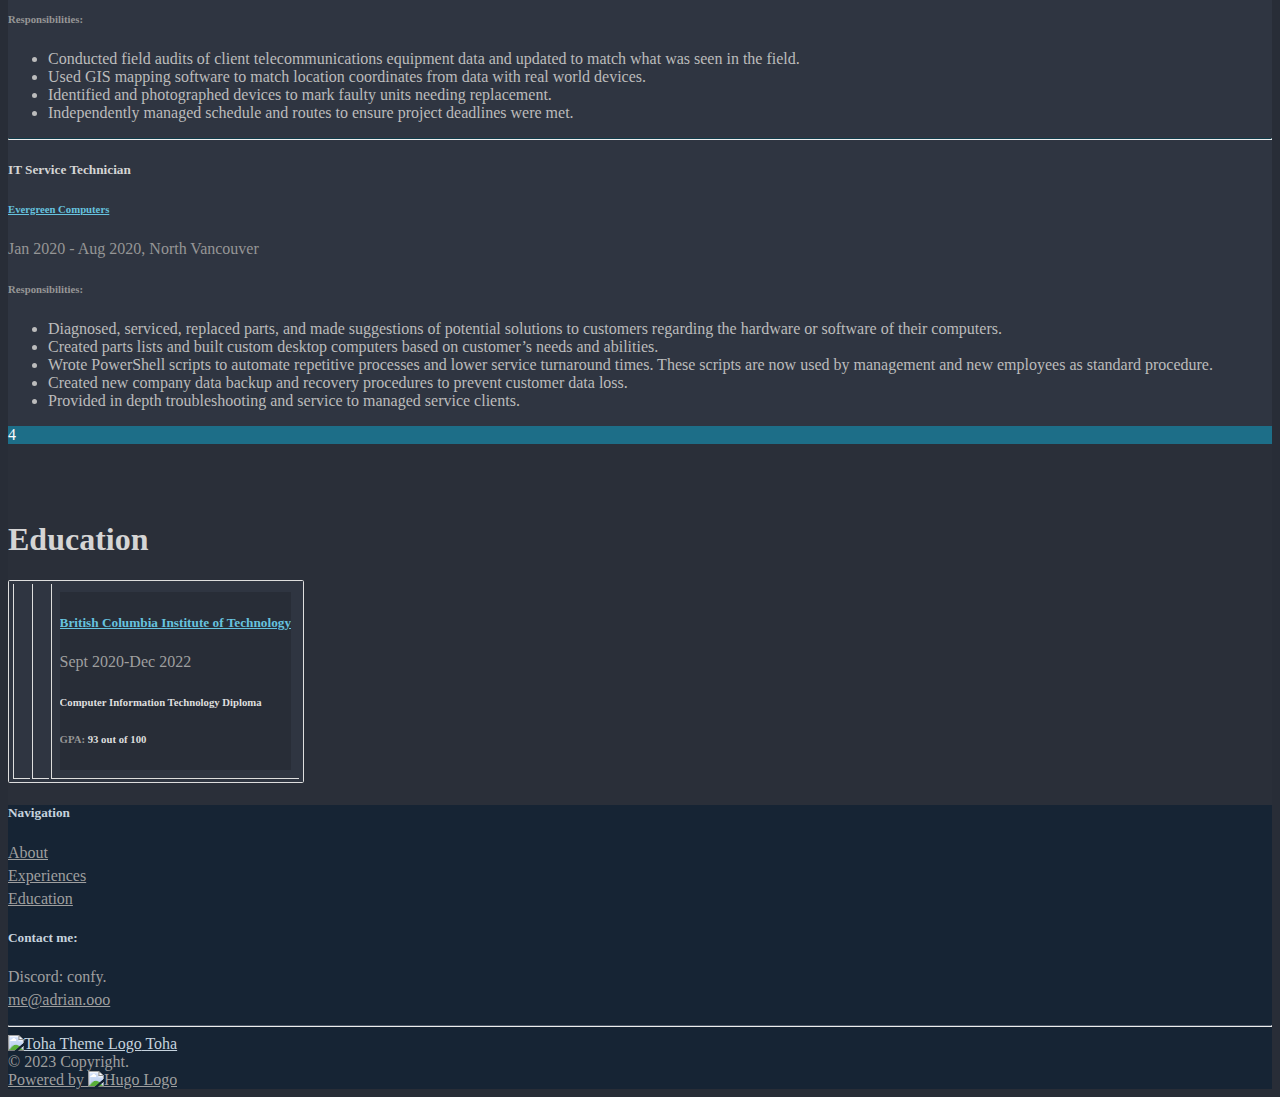
==== commit a4443855: "deploy: 7121d85e80ef8bafea37527643d8d408aaba33c7" ====
--- a/index.html
+++ b/index.html
@@ -312,7 +312,7 @@
 <div class="timeframe col-lg-2 col-md-4">Sept 2020-Dec 2022</div>
 </div>
 <h6>Computer Information Technology Diploma</h6>
-<h6><span class=text-muted>GPA: </span><span>90</span> out of <span>100</span></h6>
+<h6><span class=text-muted>GPA: </span><span>93</span> out of <span>100</span></h6>
 </div>
 </td>
 </tr>
